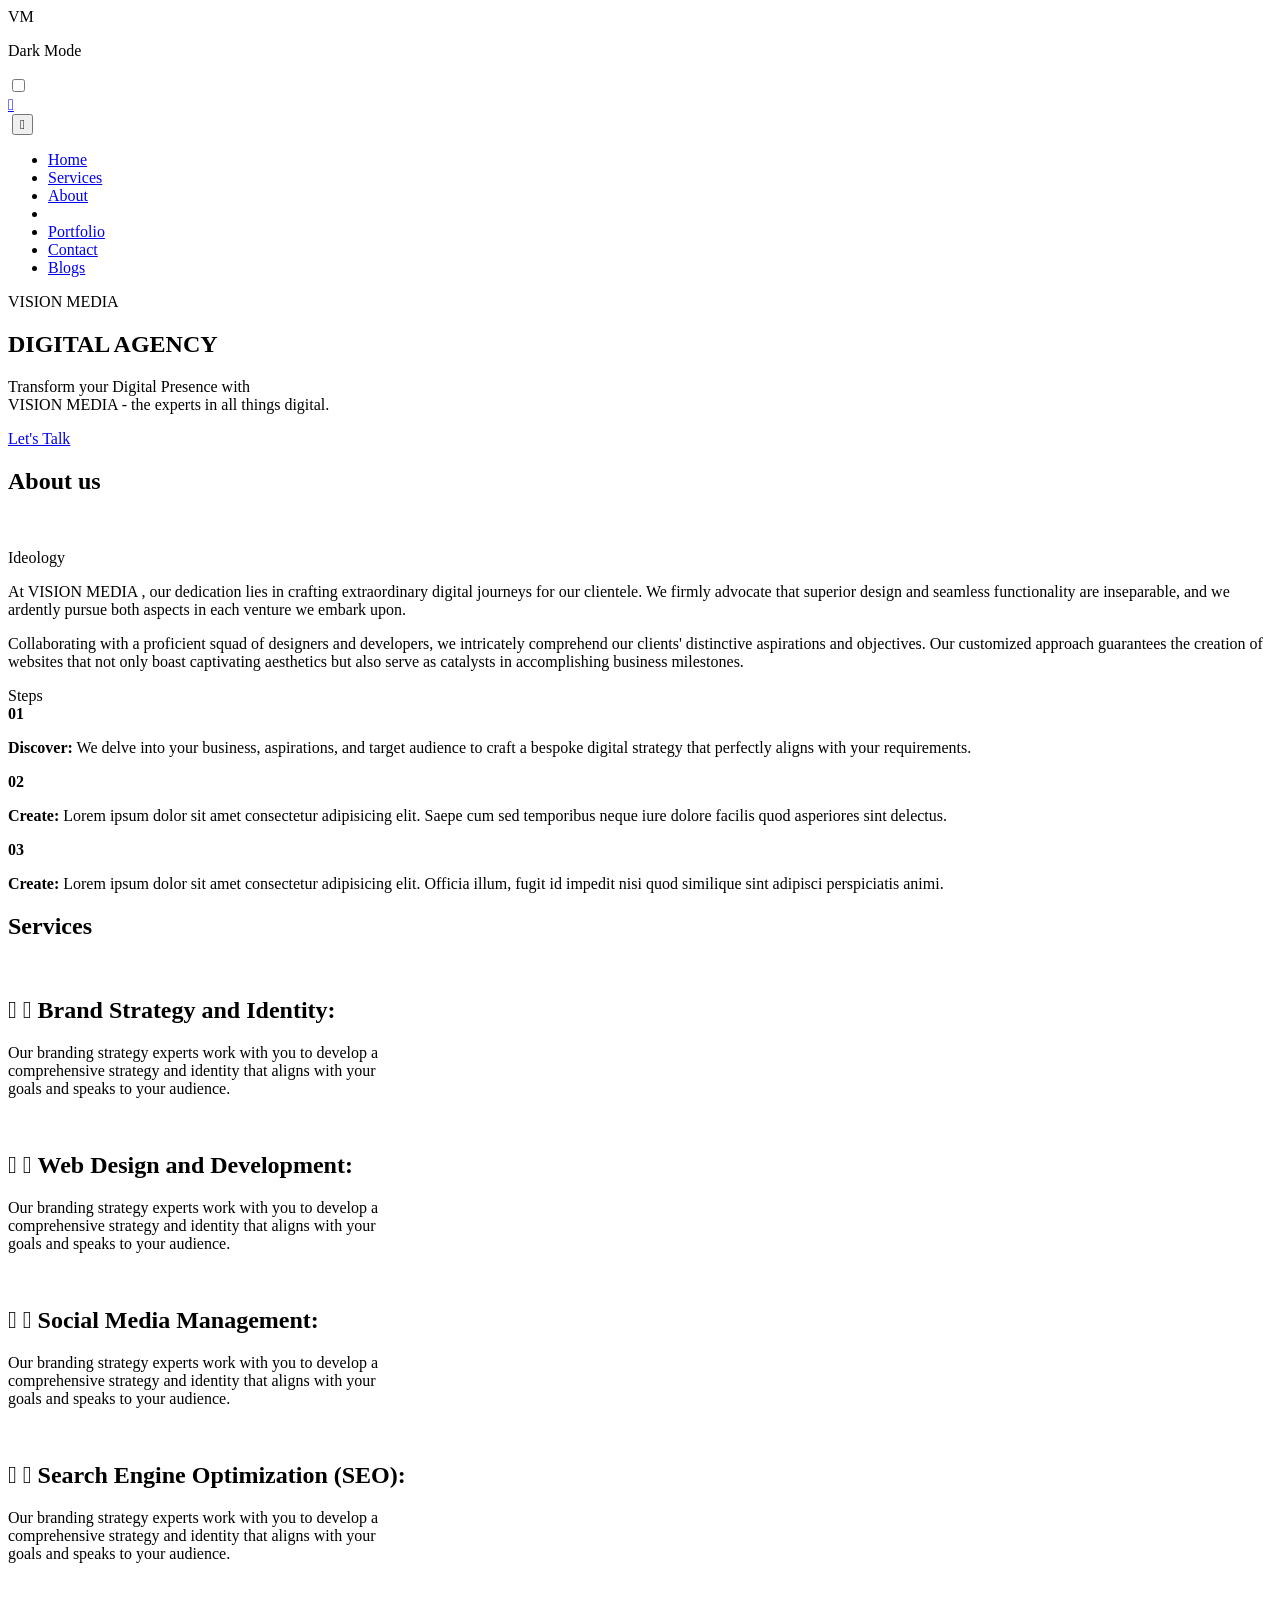
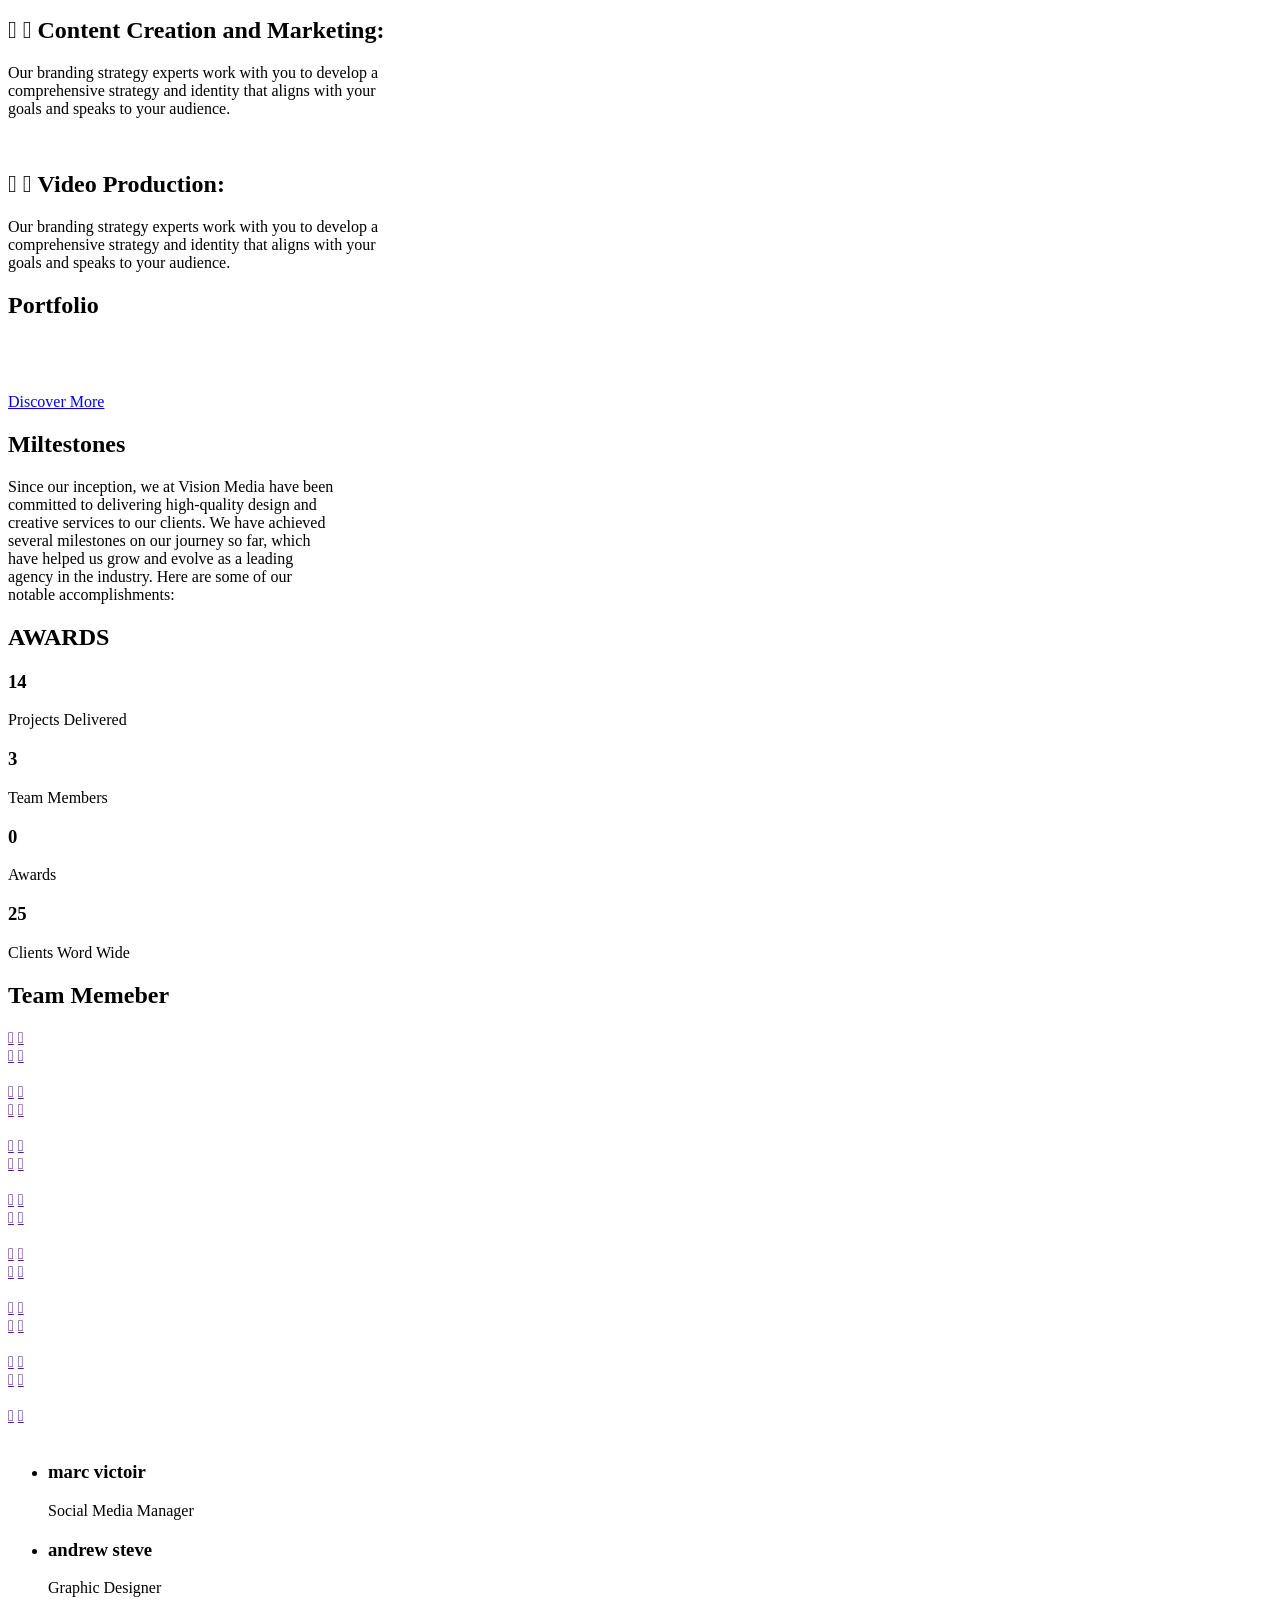
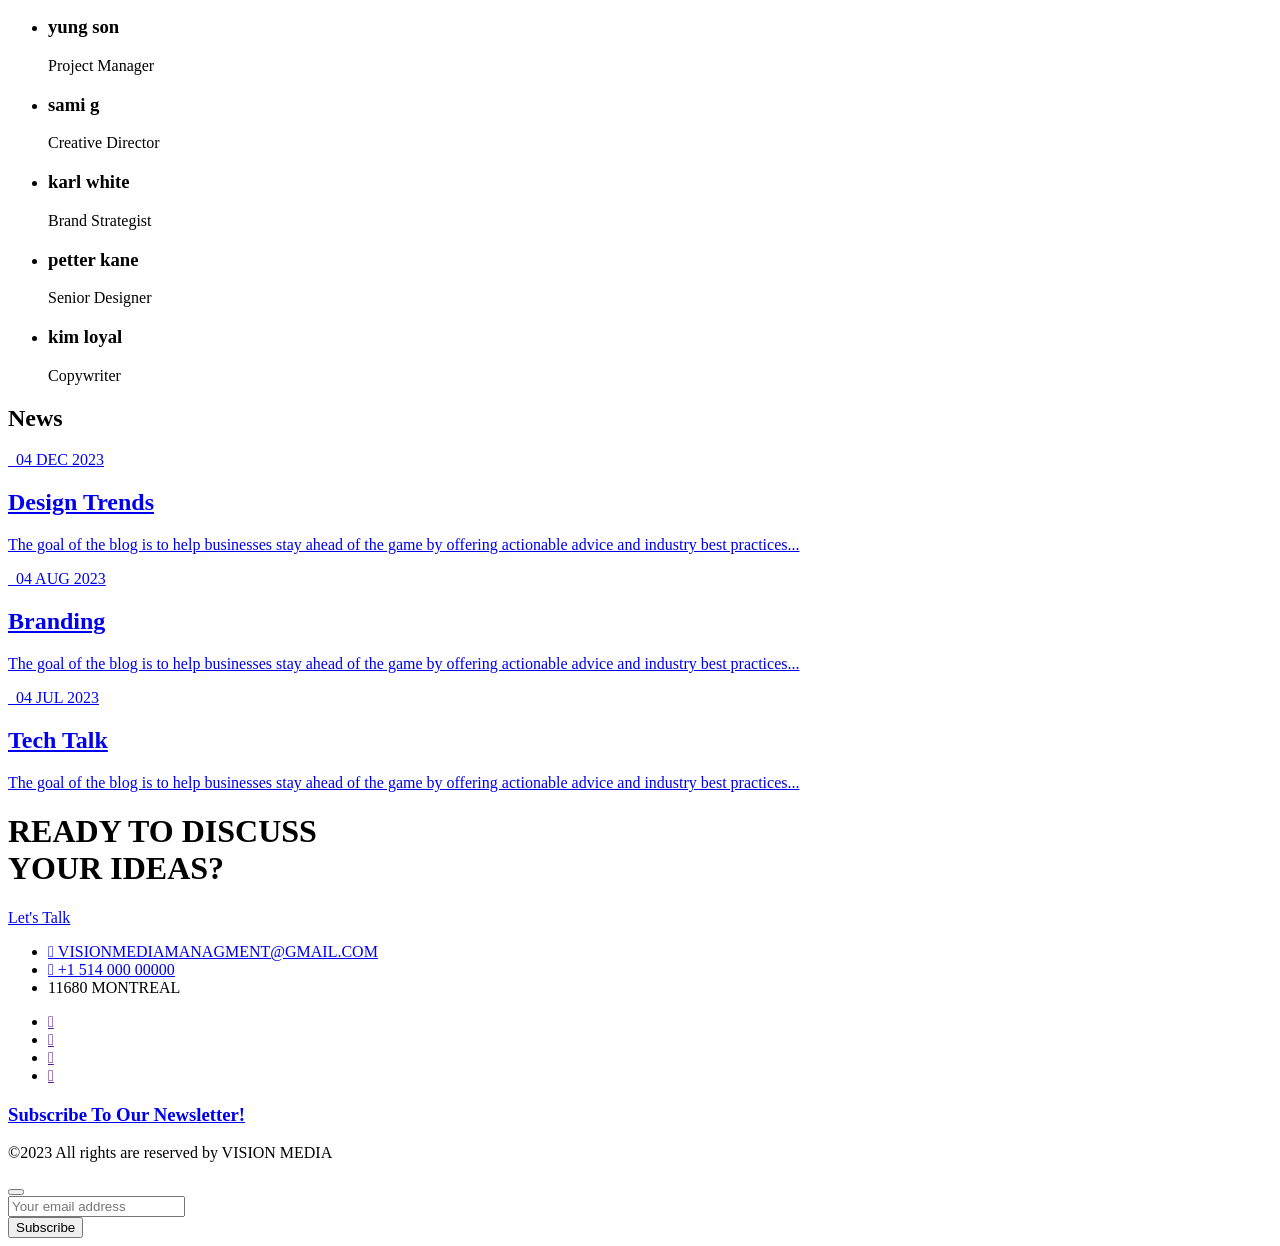
==== index.html @ f78ec3dc "Add files via upload" ====
<!DOCTYPE html>
<html lang="en">

<head>
    <meta charset="UTF-8">
    <meta http-equiv="X-UA-Compatible" content="IE=edge">
    <meta name="viewport" content="width=device-width, initial-scale=1, shrink-to-fit=no">
    <meta name="description" content="Ryu HTML5 Template">

    <title>vision media managment</title>

    <link href="//maxcdn.bootstrapcdn.com/font-awesome/4.1.0/css/font-awesome.min.css" rel="stylesheet">

    <!-- Favicon -->
    <link rel="shortcut icon" type="image/x-icon" href="assets/media/logo-project.png">

    <!-- All CSS files -->
    <link rel="stylesheet" href="assets/css/vendor/bootstrap.min.css">
    <link rel="stylesheet" href="assets/css/vendor/font-awesome.css">
    <link rel="stylesheet" href="assets/css/vendor/slick.css">
    <link rel="stylesheet" href="assets/css/vendor/slick-theme.css">
    <link rel="stylesheet" href="assets/css/vendor/sal.css">
    <link rel="stylesheet" href="assets/css/app.css">

    

</head>

<body>
    <!-- Preloader -->
    <div id="preloader">
        <span class="loader">VM</span>
    </div>
    <div class="color-mode bg-dark-2">
        <p class="color-white mb-2 mt-0">Dark Mode</p>
        <label class="switch">
            <input type="checkbox" id="changeColor">
            <span class="slider round"></span>
        </label>
    </div>
    <!-- Start -->
    <a href="#main-wrapper" id="backto-top" class="back-to-top">
        <i class="fas fa-angle-up"></i>
    </a>
    <!-- Main Wrapper Start -->
    <div id="main-wrapper" class="main-wrapper">

        <!-- Header Area Start -->
        <header class="header-1">
            <div class="container">
                <nav class="navbar navbar-expand-lg">
                    <a class="navbar-brand" href="index.html"><img class="biglogo" alt="" src="./assets/media/logo-project.png"></a>
                    <button class="navbar-toggler" type="button" data-bs-toggle="collapse" data-bs-target="#mynavbar">
                        <i class="fas fa-bars"></i>
                    </button>
                    <div class="collapse navbar-collapse" id="mynavbar">
                        <ul class="navbar-nav me-auto ms-auto mainmenu">
                            <li class="menu-item-has-children fs-24 fw-4 pt-2">
                                <a href="index.html" class="active">Home</a>
                         
                            </li>

                            <li class="menu-item fs-24 fw-4 pt-2">
                                <a href="services.html">Services</a>
                            </li>
                            <li class="menu-item fs-24 fw-4 pt-2">
                                <a href="about.html">About</a>
                            </li>
                            <li class="logo"> <a class="menu-item text-center" href="index.html"><img class="biglogo" alt=""
                                        src="./assets/media/logo-project.png"></a> </li>
                            <li class="menu-item-has-children fs-24 fw-4 pt-2">
                                <a href="portfolio.html">Portfolio</a>
                              
                            </li>
                            <li class="menu-item fs-24 fw-4 pt-2"><a href="contact.html">Contact</a></li>
                            <li class="menu-item fs-24 fw-4 pt-2 me-0"><a href="blogs.html">Blogs</a></li>
                        </ul>
                    </div>
                </nav>
            </div>
        </header>
        <!-- Header Area end -->
        <!-- Hero Slider start -->
        <section class="hero-banner-2">
            <div class="container">
                <div class="content">
                    <span class="color-primary fs-24">VISION MEDIA</span>
                    <h1 class="fs-155 fw-7 color-dark-2 ls-2 mb-0 lh-100">DIGITAL AGENCY</h1>
                    <p class="color-dark-2 fs-24">Transform your <span class="color-primary fs-24">Digital
                            Presence</span> with<br>VISION MEDIA - the experts in all things digital.</p>
                    <div class="text-center">
                        <a href="contact.html" class="cus-btn light">Let's Talk</a>
                    </div>
                </div>
            </div>
        </section>
        <!-- Hero Slider end -->
        <!-- About start -->
        <section class="about-1" data-sal="slide-up" data-sal-duration="800" data-sal-delay="100"
            data-sal-easing="ease-in-out">
            <div class="heading-1 right">
                <h1 class="color-dark-2 fs-91 fw-7 text-uppercase mb-0 lh-100 bg-img">About us
                </h1>   
            </div>
            <div class="container">
                
                <div class="clearfix"></div>
                <div class="row mt-48">
                    <div class="col-lg-6">
                        <img src="./assets/media/about/aboutus.jpg" alt="">
                    </div>
                    <div class="col-lg-6">
                        <p class="fs-53 color-dark-2 ls-0">Ideology</p>
                        <p class="ps-3">At VISION MEDIA , our dedication lies in crafting extraordinary digital journeys for our clientele. We firmly advocate that superior design and seamless functionality are inseparable, and we ardently pursue both aspects in each venture we embark upon.</p>

                        <p class="ps-3"> Collaborating with a proficient squad of designers and developers, we intricately comprehend our clients' distinctive aspirations and objectives. Our customized approach guarantees the creation of websites that not only boast captivating aesthetics but also serve as catalysts in accomplishing business milestones.</p>
                        <div class="steps mt-100">
                            <div class="title fs-155 fw-7 text-uppercase">Steps</div>
                            <div class="row mb-5">
                                <div class="col-lg-3 col-sm-2 counting">
                                    <strong class="fs-91 color-dark-2 text-uppercase lh-100 position-relative z-2">01</strong>
                                </div>
                                <div class="col-lg-9 col-sm-10">
                                    <p><strong class="color-dark-2">Discover:</strong> 
                                        We delve into your business, aspirations, and target audience to craft a bespoke digital strategy that perfectly aligns with your requirements.
                                        
                                      
                                    </p>
                                </div>
                            </div>
                            <div class="row mb-5">
                                <div class="col-lg-3 col-sm-2 counting">
                                    <strong class="fs-53 color-dark-2 text-uppercase lh-100 position-relative z-2">02</strong>
                                </div>
                                <div class="col-lg-9 col-sm-10">
                                    <p><strong class="color-dark-2">Create:</strong> Lorem ipsum dolor sit amet consectetur adipisicing elit. Saepe cum sed temporibus neque iure dolore facilis quod asperiores sint delectus.
                                </div>
                            </div>
                            <div class="row">
                                <div class="col-lg-3 col-sm-2 counting">
                                    <strong class="fs-40 color-dark-2 text-uppercase lh-100 position-relative z-2">03</strong>
                                </div>
                                <div class="col-lg-9 col-sm-10">
                                    <p><strong class="color-dark-2">Create:</strong> Lorem ipsum dolor sit amet consectetur adipisicing elit. Officia illum, fugit id impedit nisi quod similique sint adipisci perspiciatis animi.
                                    </p>
                                </div>
                            </div>
                        </div>
                    </div>
                </div>
            </div>
        </section>

        <!-- services start -->
        <section class="services-1" data-sal="slide-up" data-sal-duration="800" data-sal-delay="100"
            data-sal-easing="ease-in-out">
            <div class="heading-1 left">
                <h1 class="color-dark-2 fs-91 fw-7 text-uppercase lh-100 mb-0">Services</h1>
            </div>
            <div class="container">
              
                <div class="row mt-48">
                    <div class="col-lg-6">
                        <img class="show service-img s-1" src="./assets/media/service/service-1 (3).jpg" alt="">
                        <img class="service-img s-2" src="./assets/media/service/service-2 (2).jpg" alt="">
                        <img class="service-img s-3" src="./assets/media/service/service-3 (2).jpg" alt="">
                        <img class="service-img s-4" src="./assets/media/service/service-4 (2).jpg" alt="">
                        <img class="service-img s-5" src="./assets/media/service/service-5 (2).jpg" alt="">
                        <img class="service-img s-6" src="./assets/media/service/service-6 (2).jpg" alt="">
                    </div>
                    
                    <div class="col-lg-6 mt-48">
                        <div class="service-box s-1 show" data-count="1">
                            <h2 class="fs-40 fw-4">
                                <span class="d-inline-block icon"><i class="fal fa-plus plus"></i> <i
                                        class="fal fa-times minus"></i></span> Brand Strategy and Identity:
                            </h2>
                            <p class="ms-5 ps-4">Our branding strategy experts work with you to develop a<br>
                                comprehensive
                                strategy and identity that aligns with your<br> goals and speaks to your audience.</p>
                        </div>
                        <br>
                        <div class="service-box s-2" data-count="2">
                            <h2 class="fs-40 fw-4">
                                <span class="d-inline-block icon"><i class="fal fa-plus plus"></i> <i
                                        class="fal fa-times minus"></i></span>
                                Web Design and Development:
                            </h2>
                            <p class="ms-5 ps-4">Our branding strategy experts work with you to develop a<br>
                                comprehensive
                                strategy and identity that aligns with your<br> goals and speaks to your audience.</p>
                        </div>
                        <br>
                        <div class="service-box s-3" data-count="3">
                            <h2 class="fs-40 fw-4">
                                <span class="d-inline-block icon"><i class="fal fa-plus plus"></i> <i
                                        class="fal fa-times minus"></i></span>
                                Social Media Management:
                            </h2>
                            <p class="ms-5 ps-4">Our branding strategy experts work with you to develop a<br>
                                comprehensive
                                strategy and identity that aligns with your<br> goals and speaks to your audience.</p>
                        </div>
                        <br>
                        <div class="service-box s-4" data-count="4">
                            <h2 class="fs-40 fw-4">
                                <span class="d-inline-block icon"><i class="fal fa-plus plus"></i> <i
                                        class="fal fa-times minus"></i></span>
                                Search Engine Optimization (SEO):
                            </h2>
                            <p class="ms-5 ps-4">Our branding strategy experts work with you to develop a<br>
                                comprehensive
                                strategy and identity that aligns with your<br> goals and speaks to your audience.</p>
                        </div>
                        <br>
                        <div class="service-box s-5" data-count="5">
                            <h2 class="fs-40 fw-4">
                                <span class="d-inline-block icon"><i class="fal fa-plus plus"></i> <i
                                        class="fal fa-times minus"></i></span>
                                Content Creation and Marketing:
                            </h2>
                            <p class="ms-5 ps-4">Our branding strategy experts work with you to develop a<br>
                                comprehensive
                                strategy and identity that aligns with your<br> goals and speaks to your audience.</p>
                        </div>
                        <br>
                        <div class="service-box s-6" data-count="6">
                            <h2 class="fs-40 fw-4">
                                <span class="d-inline-block icon"><i class="fal fa-plus plus"></i> <i
                                        class="fal fa-times minus"></i></span>
                                Video Production:
                            </h2>
                            <p class="ms-5 ps-4">Our branding strategy experts work with you to develop a<br>
                                comprehensive
                                strategy and identity that aligns with your<br> goals and speaks to your audience.</p>
                        </div>
                    </div>
                </div>
            </div>
        </section>
        <!-- Services end -->
        <!-- Portfolio start -->
        <section class="portfolio-1" data-sal="slide-up" data-sal-duration="800"
            data-sal-delay="100" data-sal-easing="ease-in-out">
            <div class="heading-1 right">
                <h1 class="color-dark-2 fs-91 fw-7 text-uppercase mb-0  lh-100 bg-img">Portfolio
                </h1>   
            </div>
            <div class="container">
                <div class="clearfix"></div>
                <div class="image-wraper mt-48">
                    <img src="./assets/media/portfolio/page/design-4 (1).png (1).png" alt="" class="img-box shadow lg zi-1">
                    <img src="./assets/media/portfolio/page/tech-1.jpg" alt="" class="img-box shadow sm zi-2">
                    <img src="./assets/media/portfolio/page/digital-1.jpg" alt="" class="img-box shadow sm zi-3">
                    <img src="./assets/media/portfolio/page/design-3 (1).png" alt="" class="img-box shadow sm zi-4">
                </div>
                <div class="image-wraper">
                    <img src="./assets/media/portfolio/page/tech-2.webp" alt="" class="img-box shadow lg zi-1">
                    <img src="./assets/media/portfolio/page/design2 (1).png" alt="" class="img-box shadow md zi-2">
                    <img src="./assets/media/portfolio/page/digital-3.jpg" alt="" class="img-box shadow sm zi-3">
                </div>
                <div class="image-wraper">
                    <img src="./assets/media/portfolio/page/design-1 (1).png" alt="" class="img-box shadow lg zi-1">
                    <img src="./assets/media/portfolio/page/tech-2.webp" alt="" class="img-box shadow sm zi-2">
                    <img src="./assets/media/portfolio/page/digital-2.jpg" alt="" class="img-box shadow sm zi-3">
                    <img src="./assets/media/portfolio/page/digital-3.jpg" alt="" class="img-box shadow sm zi-4">
                </div>
            </div>
            <div class="text-center mt-5">
                <a href="portfolio.html" class="cus-btn light">Discover More</a>
            </div>
        </section>
        <!-- Portfolio end -->


        <!-- milestones start -->
        <section class="milestones-1 mt-64" data-sal="slide-up" data-sal-duration="800"
            data-sal-delay="100" data-sal-easing="ease-in-out">
            <div class="heading-1 left">
                <h1 class="color-dark-2 fs-91 fw-7 text-uppercase lh-100">Miltestones</h1>
            </div>
            <div class="container">
                <p class="top-content mt-4">Since our inception, we at Vision Media have been<br> committed to delivering high-quality
                    design and<br>
                    creative services to our clients. We have achieved<br> several milestones on our journey so far,
                    which<br> have
                    helped us grow and evolve as a leading<br> agency in the industry. Here are some of our<br> notable
                    accomplishments:</p>
                <h2 class="vertitle-title">AWARDS</h2>
                <div class="row">
                    <div class="col-lg-3 col-sm-6">
                        <div class="box mil-1">
                            <h3 class="fw-7 color-primary fs-69 mb-2 lh-100">14</h3>
                            <p class="fs-24">Projects Delivered</p>
                        </div>
                    </div>
                    <div class="col-lg-3 col-sm-6">
                        <div class="box mil-2">
                            <h3 class="fw-7 color-primary fs-69 mb-2 lh-100">3</h3>
                            <p class="fs-24">Team Members</p>
                        </div>
                    </div>
                    <div class="col-lg-3 col-sm-6">
                        <div class="box mil-3">
                            <h3 class="fw-7 color-primary fs-69 mb-2 lh-100">0</h3>
                            <p class="fs-24">Awards</p>
                        </div>
                    </div>
                    <div class="col-lg-3 col-sm-6">
                        <div class="box mil-4">
                            <h3 class="fw-7 color-primary fs-69 mb-2 lh-100">25</h3>
                            <p class="fs-24">Clients Word Wide</p>
                        </div>
                    </div>
                </div>
            </div>
        </section>
        <!-- Milestones end -->




        <!--Team Start-->
        <section class="team-1 team-section mt-100" data-sal="slide-up" data-sal-duration="800"
            data-sal-delay="100" data-sal-easing="ease-in-out">
            <div class="heading-1 right">
                <h1 class="color-dark-2 fs-91 fw-7 text-uppercase lh-100 bg-img">Team Memeber
                </h1>
            </div>
            <div class="container">
               
                <div class="clearfix"></div>
                <div class="row mt-100">
                    <div class="col-lg-4 offset-lg-4 image-wraper">
                        <div class="img-box  member-1 text-center">
                            <div class="social-box first">
                                <a class="social-icon shadow" href=""><i class="fab fa-behance"></i></a>
                                <a class="social-icon shadow" href=""><i class="fab fa-instagram"></i></a>
                            </div>
                            <div class="social-box second">
                                <a class="social-icon shadow" href=""><i class="fab fa-deviantart"></i></a>
                                <a class="social-icon shadow" href=""><i class="fab fa-dribbble"></i></a>
                            </div>
                            <img class="team-img shadow" src="./assets/media/crew/team1.jpg" alt="">
                        </div>
                        <div class="img-box member-2 text-center">
                            <div class="social-box first">
                                <a class="social-icon shadow" href=""><i class="fab fa-behance"></i></a>
                                <a class="social-icon shadow" href=""><i class="fab fa-instagram"></i></a>
                            </div>
                            <div class="social-box second">
                                <a class="social-icon shadow" href=""><i class="fab fa-deviantart"></i></a>
                                <a class="social-icon shadow" href=""><i class="fab fa-dribbble"></i></a>
                            </div>
                            <img class="team-img shadow" src="./assets/media/crew/team2.jpg" alt="">
                        </div>
                        <div class="img-box member-3 text-center">
                            <div class="social-box first">
                                <a class="social-icon shadow" href=""><i class="fab fa-behance"></i></a>
                                <a class="social-icon shadow" href=""><i class="fab fa-instagram"></i></a>
                            </div>
                            <div class="social-box second">
                                <a class="social-icon shadow" href=""><i class="fab fa-deviantart"></i></a>
                                <a class="social-icon shadow" href=""><i class="fab fa-dribbble"></i></a>
                            </div>
                            <img class="team-img shadow" src="./assets/media/crew/team-3.jpg" alt="">
                        </div>
                        <div class="img-box member-4 show text-center">
                            <div class="social-box first">
                                <a class="social-icon shadow" href=""><i class="fab fa-behance"></i></a>
                                <a class="social-icon shadow" href=""><i class="fab fa-instagram"></i></a>
                            </div>
                            <div class="social-box second">
                                <a class="social-icon shadow" href=""><i class="fab fa-deviantart"></i></a>
                                <a class="social-icon shadow" href=""><i class="fab fa-dribbble"></i></a>
                            </div>
                            <img class="team-img shadow" src="./assets/media/crew/team-5.jpg" alt="">
                        </div>
                        <div class="img-box member-5 text-center">
                            <div class="social-box first">
                                <a class="social-icon bg-white shadow" href=""><i class="fab fa-behance"></i></a>
                                <a class="social-icon bg-white shadow" href=""><i class="fab fa-instagram"></i></a>
                            </div>
                            <div class="social-box second">
                                <a class="social-icon bg-white shadow" href=""><i class="fab fa-deviantart"></i></a>
                                <a class="social-icon bg-white shadow" href=""><i class="fab fa-dribbble"></i></a>
                            </div>
                            <img class="team-img shadow" src="./assets/media/crew/team6.jpg" alt="">
                        </div>
                        <div class="img-box member-6 text-center">
                            <div class="social-box first">
                                <a class="social-icon bg-white shadow" href=""><i class="fab fa-behance"></i></a>
                                <a class="social-icon bg-white shadow" href=""><i class="fab fa-instagram"></i></a>
                            </div>
                            <div class="social-box second">
                                <a class="social-icon bg-white shadow" href=""><i class="fab fa-deviantart"></i></a>
                                <a class="social-icon bg-white shadow" href=""><i class="fab fa-dribbble"></i></a>
                            </div>
                            <img class="team-img shadow" src="./assets/media/crew/team-7.jpg" alt="">
                        </div>
                        <div class="img-box member-7 text-center">
                            <div class="social-box first">
                                <a class="social-icon bg-white shadow" href=""><i class="fab fa-behance"></i></a>
                                <a class="social-icon bg-white shadow" href=""><i class="fab fa-instagram"></i></a>
                            </div>
                            <div class="social-box second">
                                <a class="social-icon bg-white shadow" href=""><i class="fab fa-deviantart"></i></a>
                                <a class="social-icon bg-white shadow" href=""><i class="fab fa-dribbble"></i></a>
                            </div>
                            <img class="team-img shadow" src="./assets/media/crew/team-4.jpg" alt="">
                        </div>

                        <div class="social-box second">
                            <a class="social-icon bg-white shadow" href=""><i class="fab fa-deviantart"></i></a>
                            <a class="social-icon bg-white shadow" href=""><i class="fab fa-dribbble"></i></a>
                        </div>

                        <img class="team-img shadow" src="./assets/media/crew/" alt="">
                    </div>
                       
                    </div>
                </div>
                <div class="mt-4">
                    <ul class="unstyled members">
                        <li class="single member-1" data-count="1">
                            <div class="content">
                                <h3 class="fs-69 mb-0 lh-100">marc victoir</h3>
                                <p>Social Media Manager</p>
                            </div>
                        </li>
                        <li class="single member-2" data-count="2">
                            <div class="content">
                                <h3 class="fs-69 mb-0 lh-100">andrew steve</h3>
                                <p>Graphic Designer</p>
                            </div>
                        </li>
                        <li class="single member-3" data-count="3">
                            <div class="content">
                                <h3 class="fs-69 mb-0 lh-100">yung son</h3>
                                <p>Project Manager</p>
                            </div>
                        </li>
                        <li class="single member-4 show" data-count="4">
                            <div class="content">
                                <h3 class="fs-69  mb-0 lh-100">sami g</h3>
                                <p class="">Creative Director</p>
                            </div>
                        </li>
                        <li class="single member-5" data-count="5">
                            <div class="content">
                                <h3 class="fs-69 mb-0 lh-100">karl white</h3>
                                <p>Brand Strategist</p>
                            </div>
                        </li>
                        <li class="single member-6" data-count="6">
                            <div class="content">
                                <h3 class="fs-69 mb-0 lh-100">petter kane</h3>
                                <p>Senior Designer</p>
                            </div>
                        </li>
                        <li class="single member-7" data-count="7">
                            <div class="content">
                                <h3 class="fs-69 mb-0 lh-100">kim loyal </h3>
                                <p>Copywriter</p>
                            </div>
                        </li>
                    </ul>
                </div>
            </div>
        </section>
        <!-- Team end -->
        <!-- Reviews start -->
        <!-- <section class="reviews-1 review-section" data-sal="slide-up" data-sal-duration="800"
            data-sal-delay="100" data-sal-easing="ease-in-out">
            <div class="heading-1 left">
                <h1 class="color-dark-2 fs-91 fw-7 text-uppercase lh-100 bg-img">User Reviews
                </h1>
            </div>
            <div class="container">
                <h2 class="vertitle-title">GLOBAL</h2>
                <div class="row mt-64">
                    <div class="col-lg-10 offset-lg-2">
                        <div class="row">
                            <div class="col-lg-5">
                                <div class="row">
                                    <div class="col-lg-6 offset-lg-6 col-sm-6">
                                        <div class="box client-1 show shadow cus-margin mb-5" data-count="1">
                                            <img src="./assets/media/client/review-6.jpg" alt="">
                                        </div>
                                    </div>
                                </div>

                                <div class="content">
                                    <div class="client-1 show">
                                        <p>Since our inception, we at VISION MEDIA  have been committed to delivering high-quality
                                            design and creative services to our clients. We have achieved several
                                            milestones on our journey so far, which have helped us grow and evolve as a
                                            leading agency in the industry. Here are some of our notable
                                            accomplishments:</p>
                                    </div>
                                    <div class="client-2">
                                        <p>I have been using VISION MEDIA 's products for over a year now, and I can confidently
                                            say that they have transformed the way I work. Their software is intuitive,
                                            user-friendly, and highly efficient. I would highly recommend their products
                                            to anyone looking to streamline their workflows.</p>
                                    </div>
                                    <div class="client-3">
                                        <p> recently started using VISION MEDIA 's software for my business, and it has been a
                                            game-changer. Their product is highly customizable, and I was able to tailor
                                            it to meet my specific needs. Their customer support team is also highly
                                            responsive and always willing to help.</p>
                                    </div>
                                    <div class="client-4">
                                        <p>I have been using VISION MEDIA 's software for several months now, and I am continually
                                            impressed by their product updates and new features. The company is clearly
                                            committed to staying ahead of the curve and providing its customers with the
                                            best possible software solutions</p>
                                    </div>
                                    <div class="client-5">
                                        <p>Since our inception, we at VISION MEDIA  have been committed to delivering high-quality
                                            design and creative services to our clients. We have achieved several
                                            milestones on our journey so far, which have helped us grow and evolve as a
                                            leading agency in the industry. Here are some of our notable
                                            accomplishments:</p>
                                    </div>
                                    <div class="client-6">
                                        <p>I was initially hesitant to switch to VISION MEDIA 's products, but I am so glad I did.
                                            Their software is highly reliable, and I have experienced zero downtime
                                            since I started using it. Their pricing is also very competitive, making it
                                            an excellent value for the money</p>
                                    </div>
                                </div>
                            </div>
                            <div class="col-lg-5">
                                <div class="row mb-4">
                                    <div class="col-lg-6 col-sm-6">
                                        <div class="box client-2 shadow" data-count="2">
                                            <img src="./assets/media/client/review-1.jpg" alt="">
                                        </div>
                                    </div>
                                    <div class="col-lg-6 col-sm-6">
                                        <div class="box client-3 shadow" data-count="3">
                                            <img src="./assets/media/client/review-2.jpg" alt="">
                                        </div>
                                    </div>
                                </div>
                                <div class="row">
                                    <div class="col-lg-6 col-sm-6">
                                        <div class="box client-4 shadow" data-count="4">
                                            <img src="./assets/media/client/review-3.jpg" alt="">
                                        </div>
                                    </div>
                                    <div class="col-lg-6 col-sm-6">
                                        <div class="box client-5 shadow" data-count="5">
                                            <img src="./assets/media/client/review-4.jpg" alt="">
                                        </div>
                                    </div>
                                </div>
                            </div>
                            <div class="col-lg-2 col-sm-6">
                                <div class="box client-1 shadow cus-margin" data-count="6">
                                    <img  src="./assets/media/client/review-5.jpg" alt="">
                                </div>
                            </div>

                        </div>
                    </div>
                </div>
            </div>
        </section>
        Reviews end -->
        <!-- Blog start -->
        <section class="blog-1 mb-100 mt-64" data-sal="slide-up" data-sal-duration="800"
            data-sal-delay="100" data-sal-easing="ease-in-out">
            <div class="heading-1 right">
                <h1 class="color-dark-2 fs-91 fw-7 text-uppercase lh-100 mb-0">News</h1>
            </div>
            <div class="container">
                <div class="clearfix"></div>
                <div class="row mt-100">
                    <div class="col-lg-4">
                        <a href="blog-detail.html" class="box">
                            <div class="img-box">
                                <img class="br-25 shadow w-100" alt="" src="./assets/media/blogs/AdobeStock_180008799.jpg">
                                <img class="author shadow br-15" alt="" src="./assets/media/blogs/authorelon.jpg">
                                <span class="shadow fs-24 br-15 date bg-white color-primary">04 DEC 2023</span>
                            </div>
                            <div class="content mt-64">
                                <h2 class="color-dark-2 fs-31  mb-2">Design Trends</h2>
                                <p>The goal of the blog is to help businesses stay ahead of the game by offering
                                    actionable advice and industry best practices...</p>
                            </div>
                        </a>
                    </div>
                    <div class="col-lg-4">
                        <a href="blog-detail.html" class="box">
                            <div class="img-box">
                                <img class="br-25 shadow w-100" alt="" src="./assets/media/blogs/AdobeStock_240702470.jpg">
                                <img class="author shadow br-15" alt="" src="./assets/media/blogs/authorelon.jpg">
                                <span class="shadow fs-24 br-15 date bg-white color-primary">04 AUG 2023</span>
                            </div>
                            <div class="content mt-64">
                                <h2 class="color-dark-2 fs-31  mb-2">Branding</h2>
                                <p>The goal of the blog is to help businesses stay ahead of the game by offering
                                    actionable advice and industry best practices...</p>
                            </div>
                        </a>
                    </div>
                    <div class="col-lg-4">
                        <a href="blog-detail.html" class="box">
                            <div class="img-box">
                                <img class="br-25 shadow w-100" alt="" src="./assets/media/blogs/AdobeStock_180008799.jpg">
                                <img class="author shadow br-15" alt="" src="./assets/media/blogs/authorelon.jpg">
                                <span class="shadow fs-24 br-15 date bg-white color-primary">04 JUL 2023</span>
                            </div>
                            <div class="content mt-64">
                                <h2 class="color-dark-2 fs-31  mb-2">Tech Talk</h2>
                                <p>The goal of the blog is to help businesses stay ahead of the game by offering
                                    actionable advice and industry best practices...</p>
                            </div>
                        </a>
                    </div>
                </div>
            </div>
        </section>

        <!-- Footer Area Start -->
        <footer class="footer-1">
            <div class="container">
                  <h1 class="text-center fs-91 color-dark-2">READY TO DISCUSS<br> YOUR <b class="color-primary">IDEAS?</b></h1>
                  <div class="text-center">
                      <a class="cus-btn light" href="contact.html">Let's Talk</a>
                  </div>
                  <div class="row">
                      <div class="col-lg-4">
                         <ul class="contact unstyled">
                          <li><a href="mailto:info@example.com"><i class="fal fa-envelope"></i> VISIONMEDIAMANAGMENT@GMAIL.COM</a></li>
                          <li><a href="tel:013109841941"><i class="fal fa-phone"></i> +1 514 000 00000</a></li>
                          <li><i class="fal fa-map-marker-alt"></i> 11680 MONTREAL</li>
                         </ul>
                      </div>
                      <div class="col-lg-4">
                          <ul class="social-links unstyled text-center">
                              <li class="d-inline-block me-4"><a href="" class="pt-4 pb-4 text-center pe-2 ps-2 br-15"><i class="fab fa-behance fs-24"></i></a></li>
                              <li class="d-inline-block me-4"><a href="" class="pt-4 pb-4 text-center pe-3 ps-3 br-15"><i class="fab fa-deviantart fs-24"></i></a></li>
                              <li class="d-inline-block me-4"><a href="" class="pt-4 pb-4 text-center pe-2 ps-2 br-15"><i class="fab fa-dribbble fs-24"></i></a></li>
                              <li class="d-inline-block me-4"><a href="" class="pt-4 pb-4 text-center pe-3 ps-3 br-15"><i class="fab fa-instagram fs-24"></i></a></li>
                          </ul>
                      </div>
                      <div class="col-lg-4">
                          <h3 class="color-gray-2 fs-24 newsletter-link"><a href="javascript:;" data-bs-toggle="modal" data-bs-target="#newsletterModal">Subscribe To Our Newsletter!</a></h3>
                      </div>
                  </div>
                <p class="text-center mt-100 mb-4">©2023 All rights are reserved by VISION MEDIA</p>
            </div>
          </footer>
        <!-- Footer Area End -->

        <!-- Newletter Modal-->
        <div class="modal fade" id="newsletterModal" tabindex="-1" aria-hidden="true">
            <div class="modal-dialog">
                <div class="modal-content bg-white">
                    <div class="modal-header">
                        <button type="button" class="btn-close" data-bs-dismiss="modal" aria-label="Close"></button>
                    </div>
                    <div class="modal-body text-center">
                        <div class="row mt-64 mb-64">
                            <div class="col-lg-6 offset-lg-3 col-sm-8 offset-sm-2">
                                <form method="get" action="index.html">
                                    <div class="form-group mb-2">
                                    <input type="email"
                                        class="form-control"
                                        name="email" placeholder="Your email address">
                                    </div>
                                    <button type="submit" class="cus-btn light mt-4">Subscribe</button>
                                </form>
                            </div>
                        </div>
                    </div>
                </div>
            </div>
        </div>
    </div>
    <!-- Jquery Js -->
    <script src="assets/js/vendor/jquery-3.6.3.min.js"></script>
    <script src="assets/js/vendor/bootstrap.min.js"></script>
    <script src="assets/js/vendor/slick.min.js"></script>
    <script src="assets/js/vendor/jquery-appear.js"></script>
    <script src="assets/js/vendor/sal.js"></script>
    <script src="assets/js/vendor/jquery-validator.js"></script>

    <!-- Site Scripts -->
    <script src="assets/js/app.js"></script>
</body>

</html>
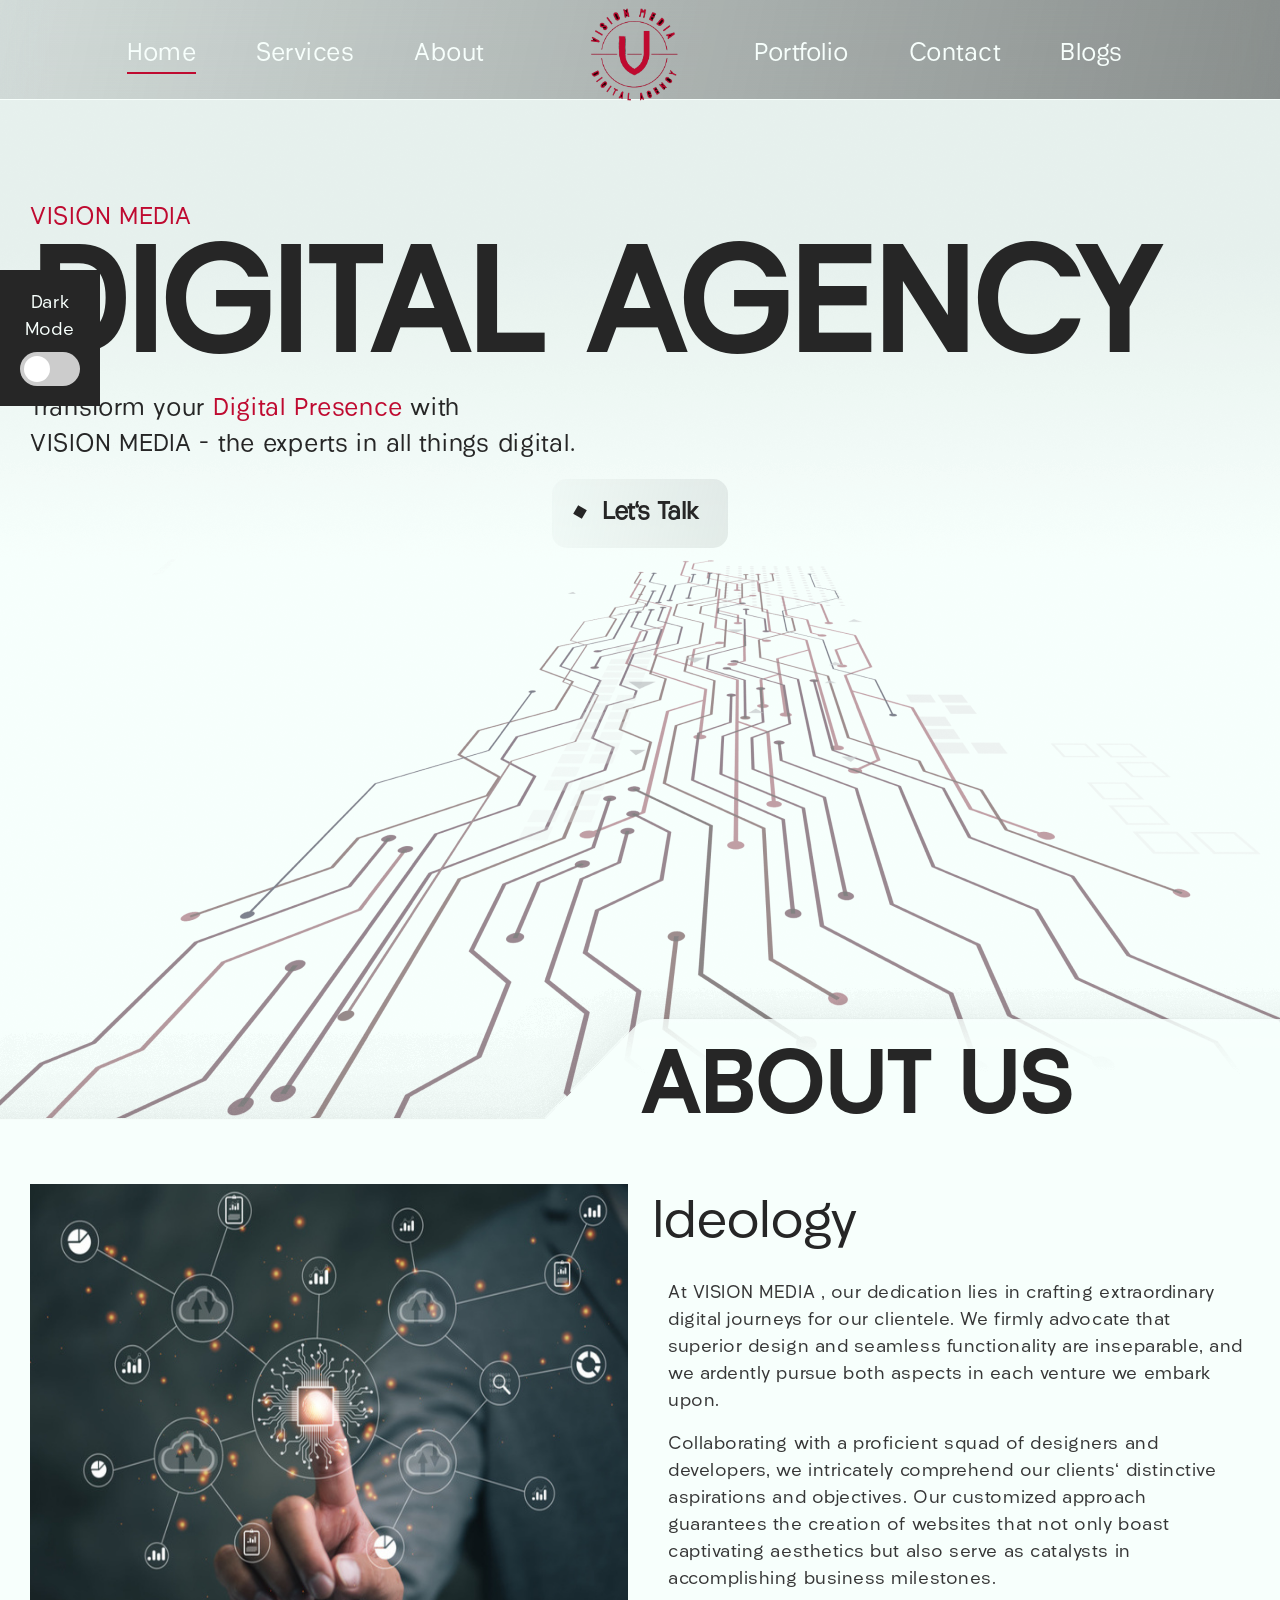
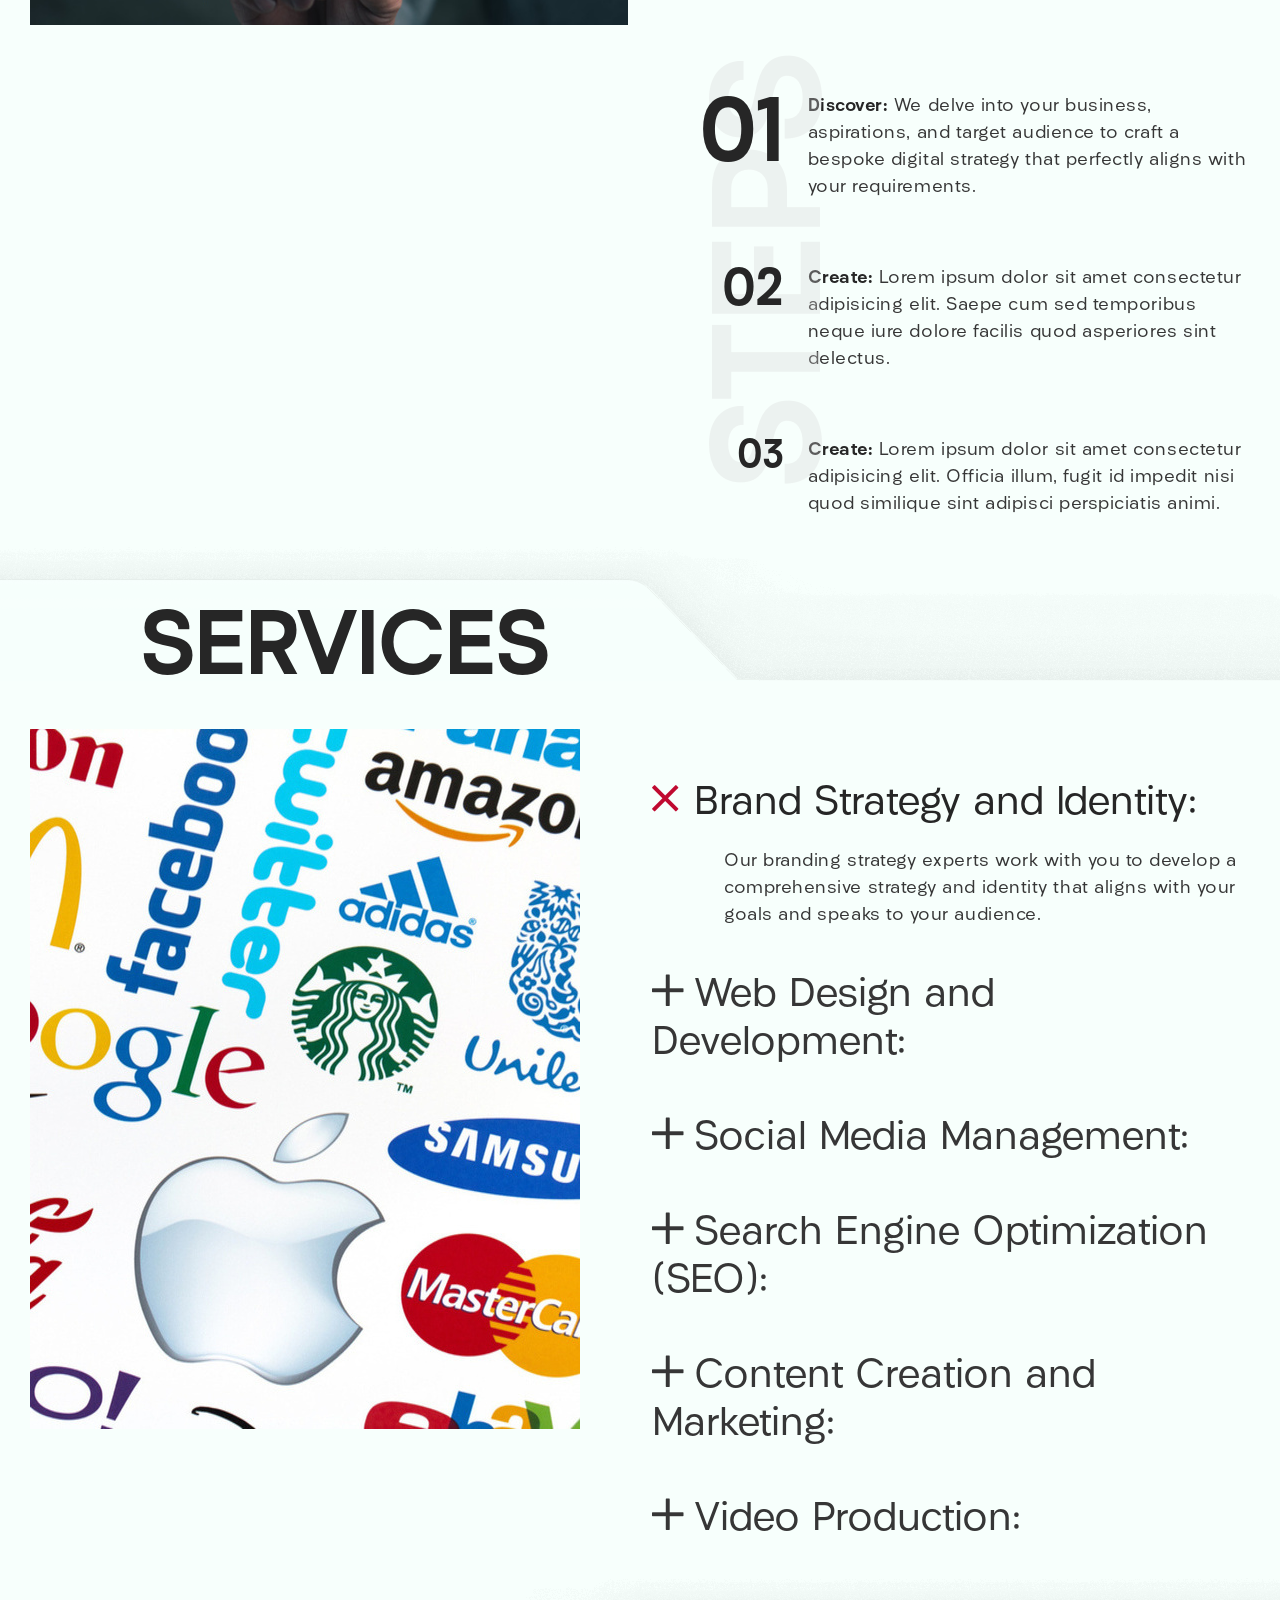
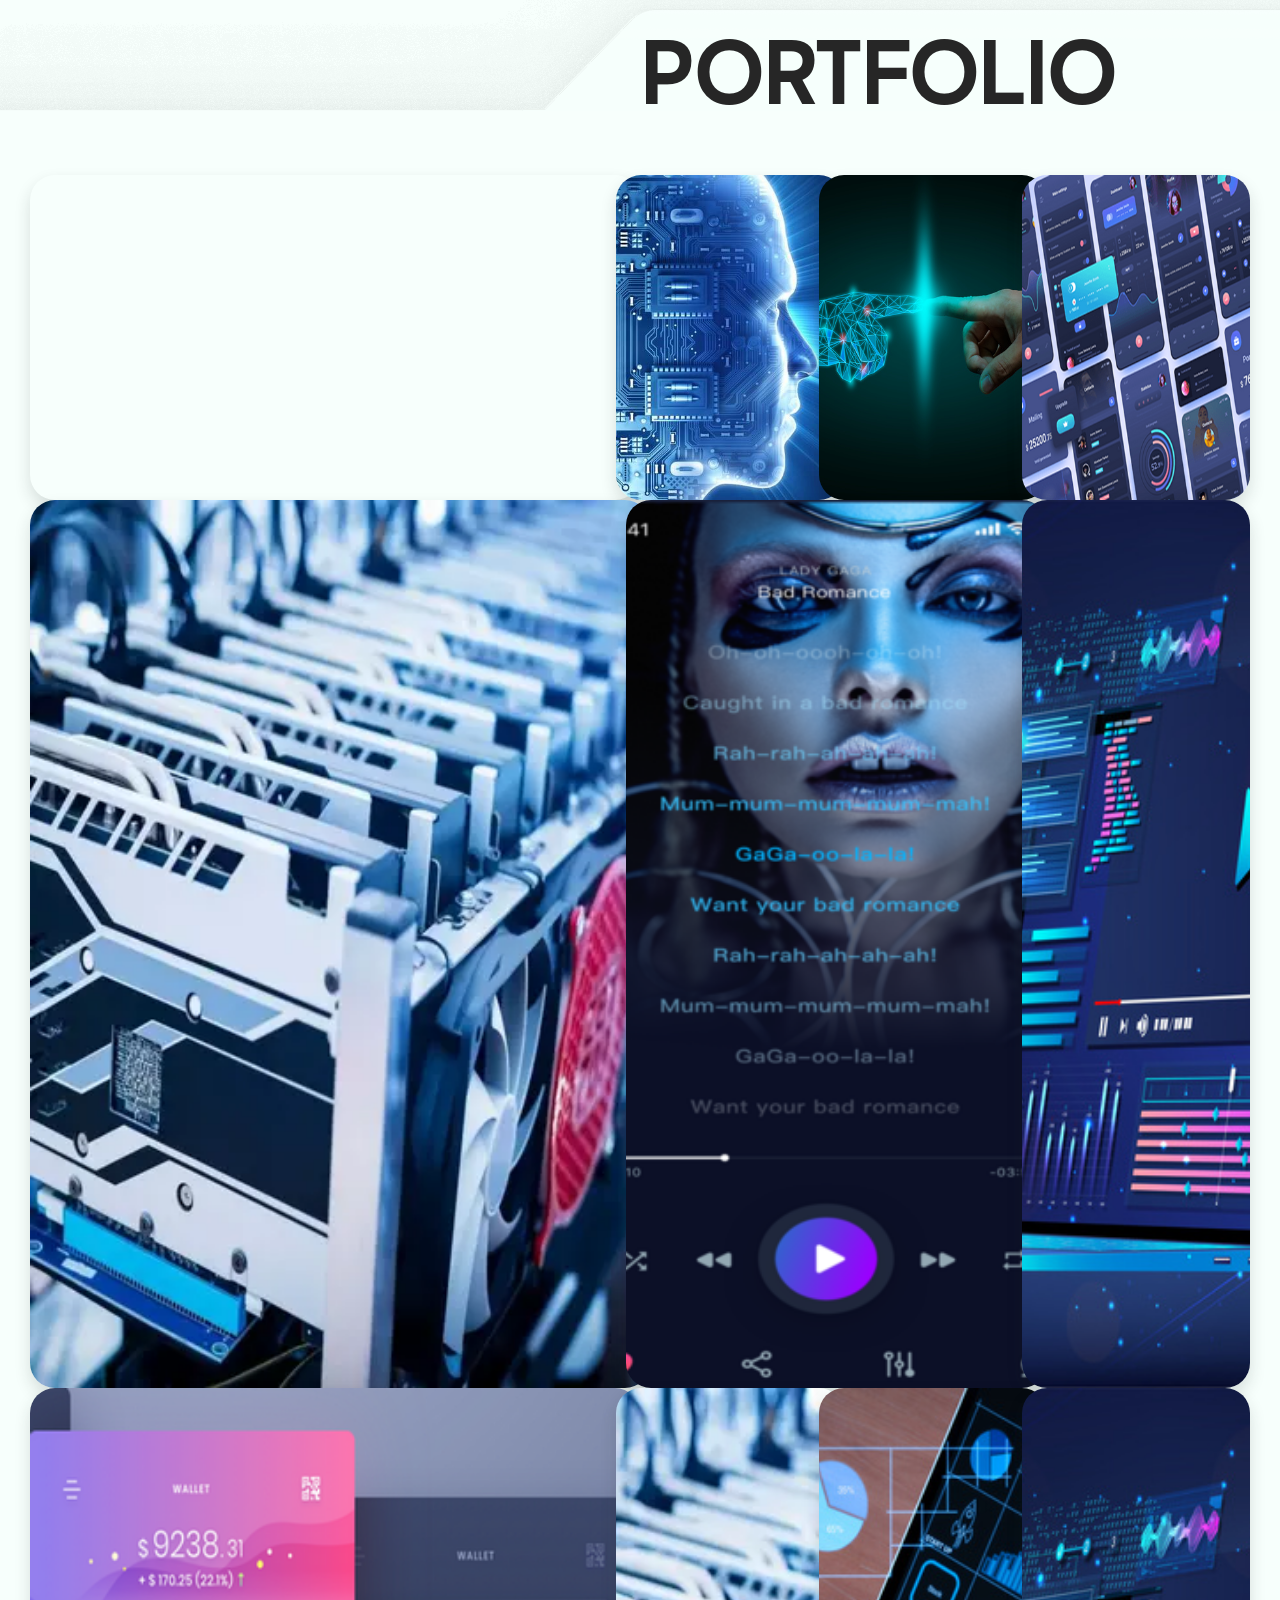
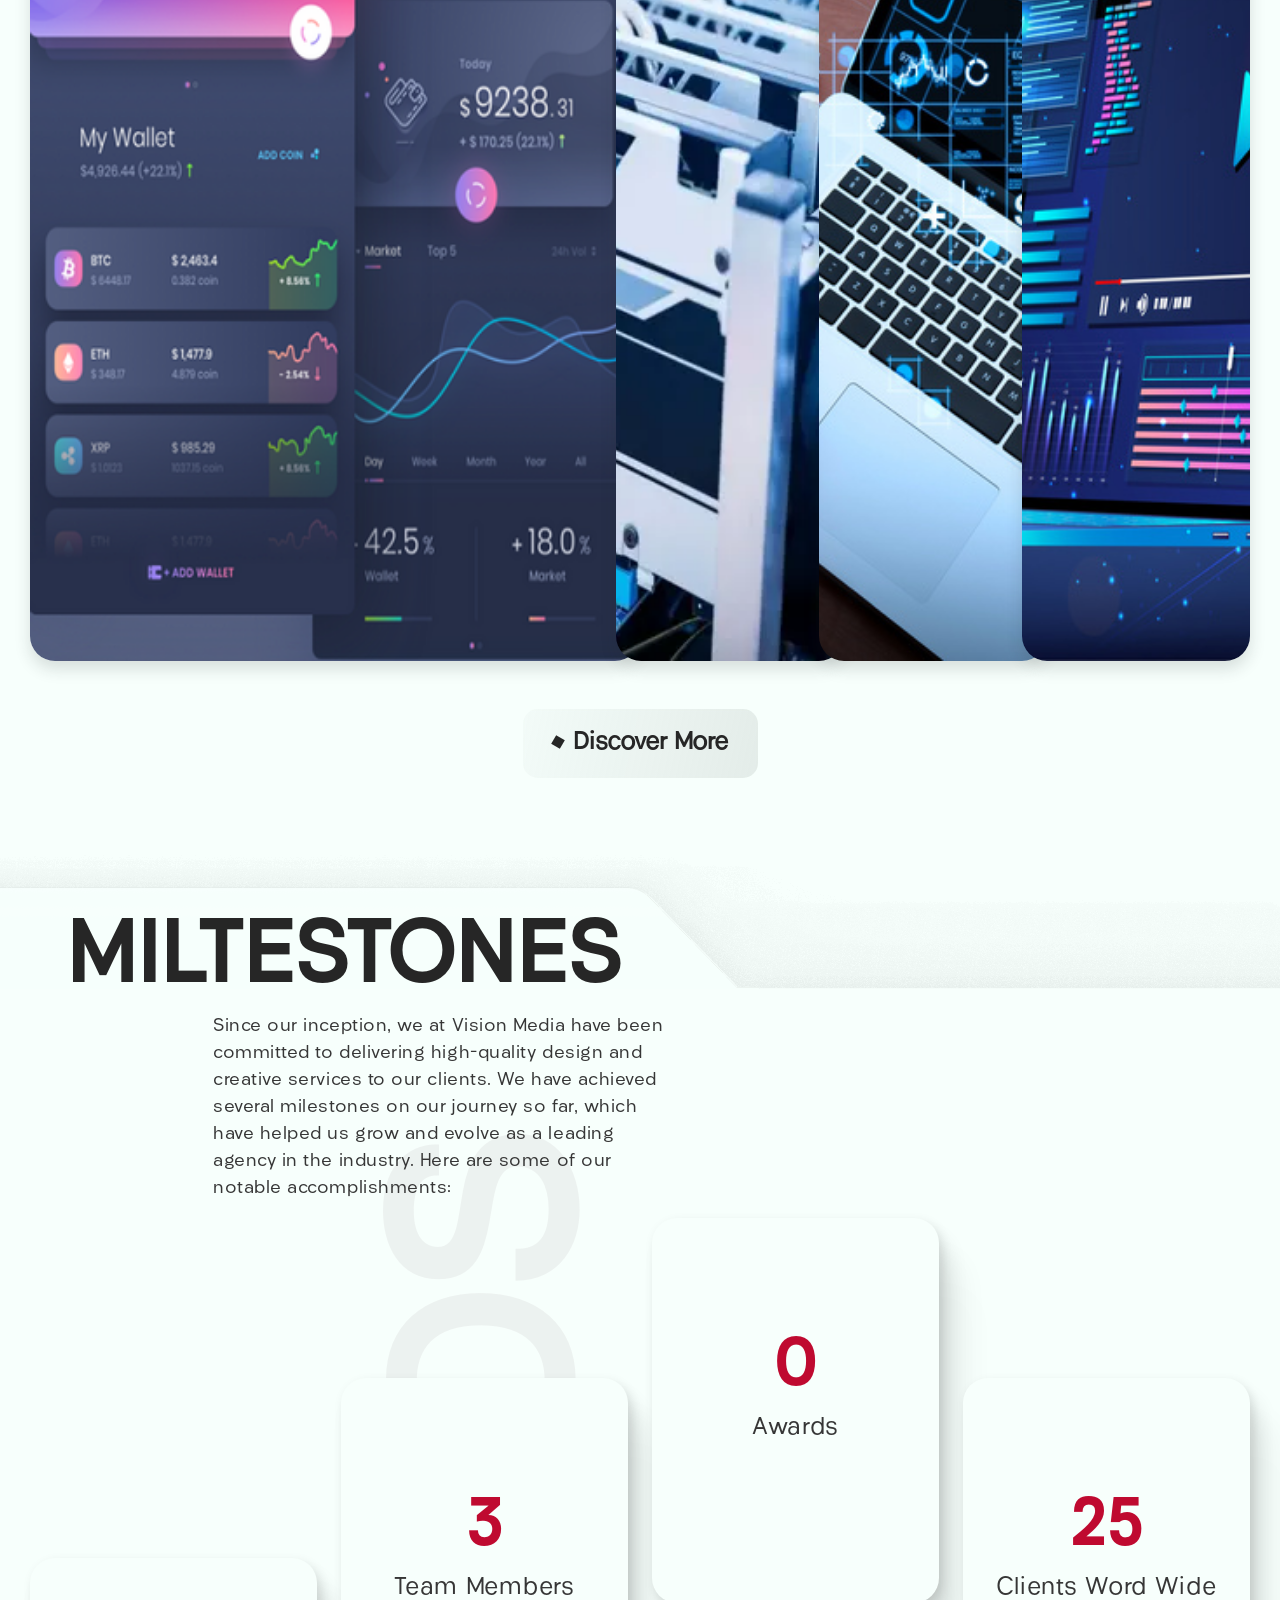
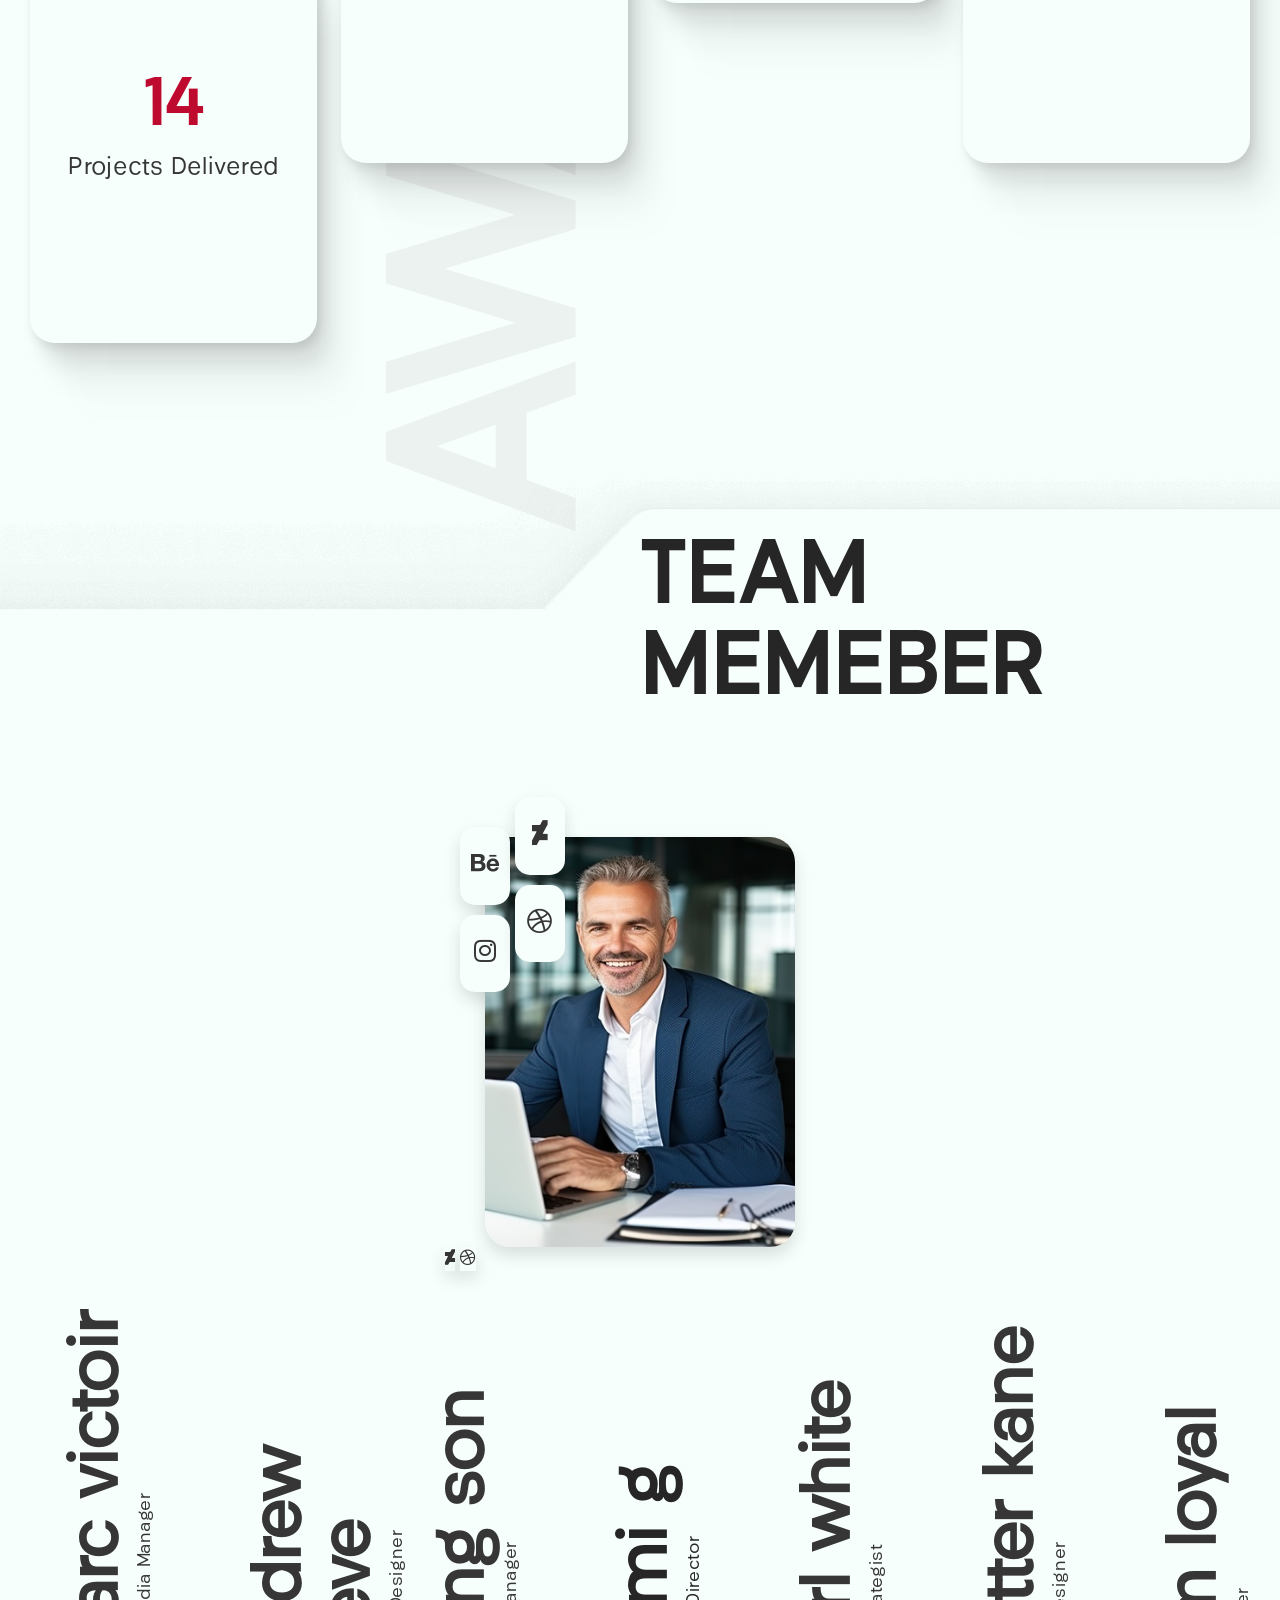
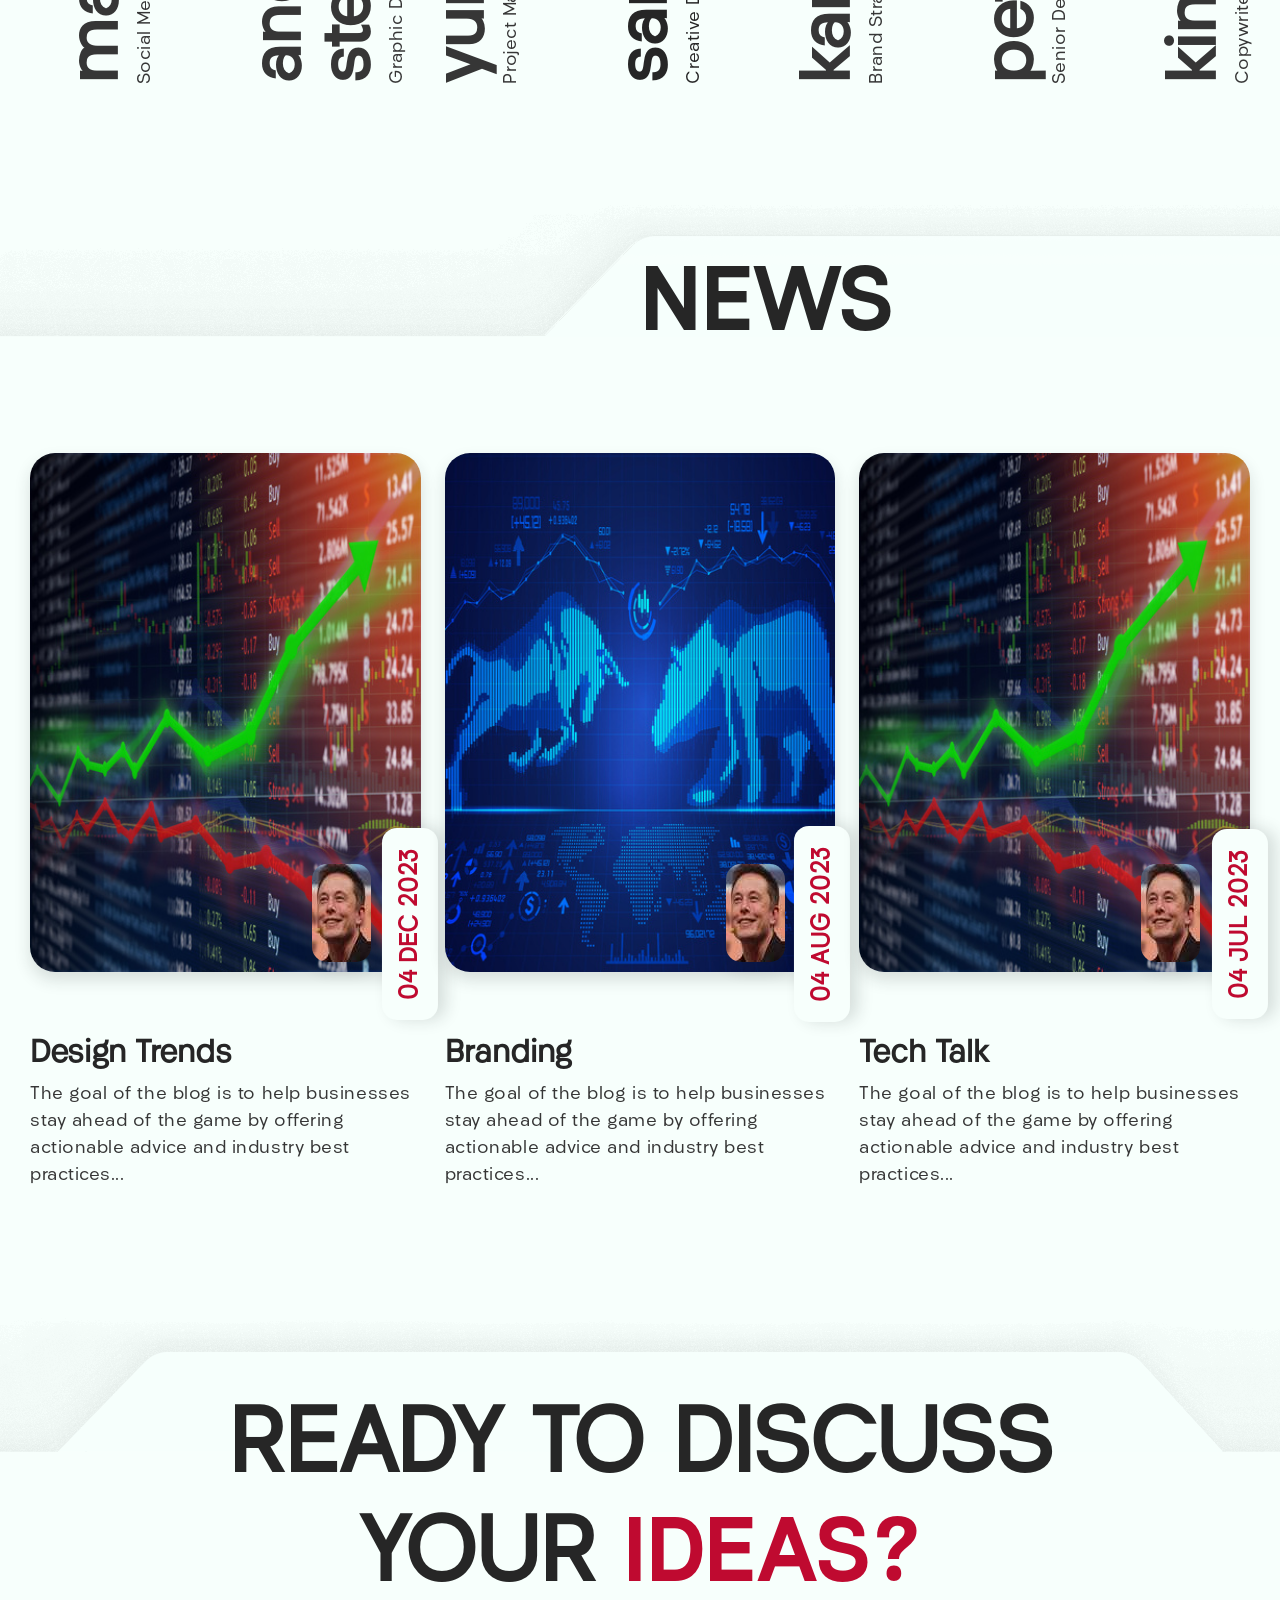
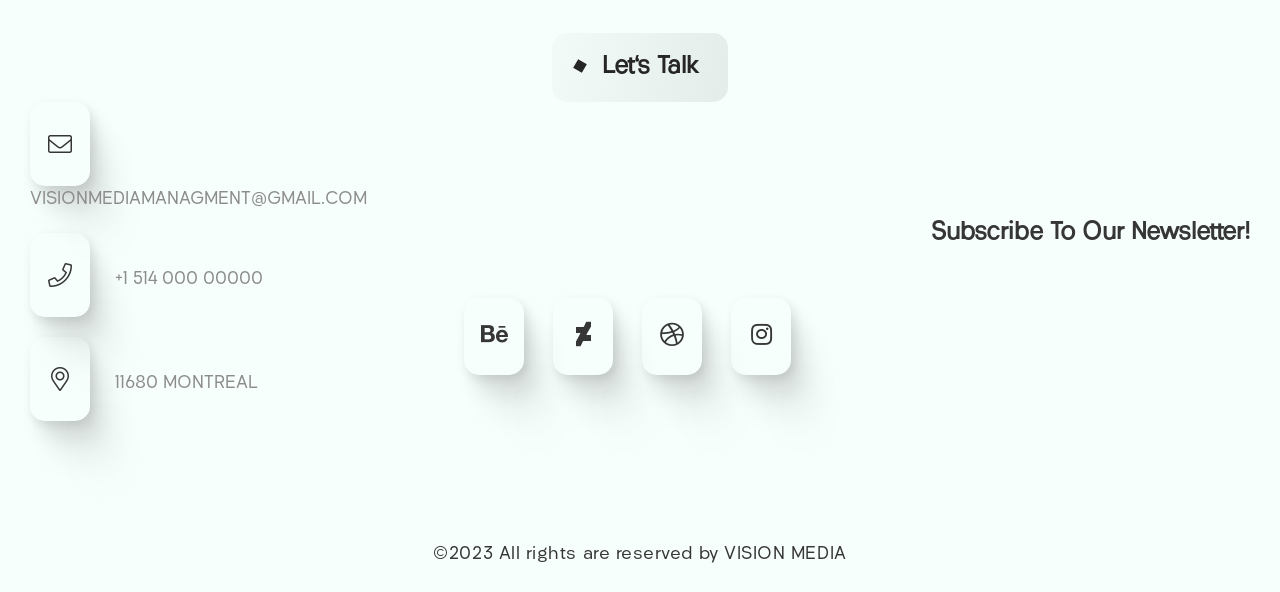
==== commit 5041e630: "Add files via upload" ====
--- a/index.html
+++ b/index.html
@@ -5,7 +5,7 @@
     <meta charset="UTF-8">
     <meta http-equiv="X-UA-Compatible" content="IE=edge">
     <meta name="viewport" content="width=device-width, initial-scale=1, shrink-to-fit=no">
-    <meta name="description" content="Ryu HTML5 Template">
+    
 
     <title>vision media managment</title>
 
--- a/assets/css/vendor/sal.css
+++ b/assets/css/vendor/sal.css
@@ -0,0 +1,435 @@
+[data-sal] {
+    transition-duration: .2s;
+    transition-duration: var(--sal-duration, .2s);
+    transition-delay: 0s;
+    transition-delay: var(--sal-delay, 0s);
+    transition-timing-function: ease;
+    transition-timing-function: var(--sal-easing, ease)
+}
+
+[data-sal][data-sal-duration="200"] {
+    transition-duration: .2s
+}
+
+[data-sal][data-sal-duration="250"] {
+    transition-duration: .25s
+}
+
+[data-sal][data-sal-duration="300"] {
+    transition-duration: .3s
+}
+
+[data-sal][data-sal-duration="350"] {
+    transition-duration: .35s
+}
+
+[data-sal][data-sal-duration="400"] {
+    transition-duration: .4s
+}
+
+[data-sal][data-sal-duration="450"] {
+    transition-duration: .45s
+}
+
+[data-sal][data-sal-duration="500"] {
+    transition-duration: .5s
+}
+
+[data-sal][data-sal-duration="550"] {
+    transition-duration: .55s
+}
+
+[data-sal][data-sal-duration="600"] {
+    transition-duration: .6s
+}
+
+[data-sal][data-sal-duration="650"] {
+    transition-duration: .65s
+}
+
+[data-sal][data-sal-duration="700"] {
+    transition-duration: .7s
+}
+
+[data-sal][data-sal-duration="750"] {
+    transition-duration: .75s
+}
+
+[data-sal][data-sal-duration="800"] {
+    transition-duration: .8s
+}
+
+[data-sal][data-sal-duration="850"] {
+    transition-duration: .85s
+}
+
+[data-sal][data-sal-duration="900"] {
+    transition-duration: .9s
+}
+
+[data-sal][data-sal-duration="950"] {
+    transition-duration: .95s
+}
+
+[data-sal][data-sal-duration="1000"] {
+    transition-duration: 1s
+}
+
+[data-sal][data-sal-duration="1050"] {
+    transition-duration: 1.05s
+}
+
+[data-sal][data-sal-duration="1100"] {
+    transition-duration: 1.1s
+}
+
+[data-sal][data-sal-duration="1150"] {
+    transition-duration: 1.15s
+}
+
+[data-sal][data-sal-duration="1200"] {
+    transition-duration: 1.2s
+}
+
+[data-sal][data-sal-duration="1250"] {
+    transition-duration: 1.25s
+}
+
+[data-sal][data-sal-duration="1300"] {
+    transition-duration: 1.3s
+}
+
+[data-sal][data-sal-duration="1350"] {
+    transition-duration: 1.35s
+}
+
+[data-sal][data-sal-duration="1400"] {
+    transition-duration: 1.4s
+}
+
+[data-sal][data-sal-duration="1450"] {
+    transition-duration: 1.45s
+}
+
+[data-sal][data-sal-duration="1500"] {
+    transition-duration: 1.5s
+}
+
+[data-sal][data-sal-duration="1550"] {
+    transition-duration: 1.55s
+}
+
+[data-sal][data-sal-duration="1600"] {
+    transition-duration: 1.6s
+}
+
+[data-sal][data-sal-duration="1650"] {
+    transition-duration: 1.65s
+}
+
+[data-sal][data-sal-duration="1700"] {
+    transition-duration: 1.7s
+}
+
+[data-sal][data-sal-duration="1750"] {
+    transition-duration: 1.75s
+}
+
+[data-sal][data-sal-duration="1800"] {
+    transition-duration: 1.8s
+}
+
+[data-sal][data-sal-duration="1850"] {
+    transition-duration: 1.85s
+}
+
+[data-sal][data-sal-duration="1900"] {
+    transition-duration: 1.9s
+}
+
+[data-sal][data-sal-duration="1950"] {
+    transition-duration: 1.95s
+}
+
+[data-sal][data-sal-duration="2000"] {
+    transition-duration: 2s
+}
+
+[data-sal][data-sal-delay="50"] {
+    transition-delay: .05s
+}
+
+[data-sal][data-sal-delay="100"] {
+    transition-delay: .1s
+}
+
+[data-sal][data-sal-delay="150"] {
+    transition-delay: .15s
+}
+
+[data-sal][data-sal-delay="200"] {
+    transition-delay: .2s
+}
+
+[data-sal][data-sal-delay="250"] {
+    transition-delay: .25s
+}
+
+[data-sal][data-sal-delay="300"] {
+    transition-delay: .3s
+}
+
+[data-sal][data-sal-delay="350"] {
+    transition-delay: .35s
+}
+
+[data-sal][data-sal-delay="400"] {
+    transition-delay: .4s
+}
+
+[data-sal][data-sal-delay="450"] {
+    transition-delay: .45s
+}
+
+[data-sal][data-sal-delay="500"] {
+    transition-delay: .5s
+}
+
+[data-sal][data-sal-delay="550"] {
+    transition-delay: .55s
+}
+
+[data-sal][data-sal-delay="600"] {
+    transition-delay: .6s
+}
+
+[data-sal][data-sal-delay="650"] {
+    transition-delay: .65s
+}
+
+[data-sal][data-sal-delay="700"] {
+    transition-delay: .7s
+}
+
+[data-sal][data-sal-delay="750"] {
+    transition-delay: .75s
+}
+
+[data-sal][data-sal-delay="800"] {
+    transition-delay: .8s
+}
+
+[data-sal][data-sal-delay="850"] {
+    transition-delay: .85s
+}
+
+[data-sal][data-sal-delay="900"] {
+    transition-delay: .9s
+}
+
+[data-sal][data-sal-delay="950"] {
+    transition-delay: .95s
+}
+
+[data-sal][data-sal-delay="1000"] {
+    transition-delay: 1s
+}
+
+[data-sal][data-sal-easing=linear] {
+    transition-timing-function: linear
+}
+
+[data-sal][data-sal-easing=ease] {
+    transition-timing-function: ease
+}
+
+[data-sal][data-sal-easing=ease-in] {
+    transition-timing-function: ease-in
+}
+
+[data-sal][data-sal-easing=ease-out] {
+    transition-timing-function: ease-out
+}
+
+[data-sal][data-sal-easing=ease-in-out] {
+    transition-timing-function: ease-in-out
+}
+
+[data-sal][data-sal-easing=ease-in-cubic] {
+    transition-timing-function: cubic-bezier(.55, .055, .675, .19)
+}
+
+[data-sal][data-sal-easing=ease-out-cubic] {
+    transition-timing-function: cubic-bezier(.215, .61, .355, 1)
+}
+
+[data-sal][data-sal-easing=ease-in-out-cubic] {
+    transition-timing-function: cubic-bezier(.645, .045, .355, 1)
+}
+
+[data-sal][data-sal-easing=ease-in-circ] {
+    transition-timing-function: cubic-bezier(.6, .04, .98, .335)
+}
+
+[data-sal][data-sal-easing=ease-out-circ] {
+    transition-timing-function: cubic-bezier(.075, .82, .165, 1)
+}
+
+[data-sal][data-sal-easing=ease-in-out-circ] {
+    transition-timing-function: cubic-bezier(.785, .135, .15, .86)
+}
+
+[data-sal][data-sal-easing=ease-in-expo] {
+    transition-timing-function: cubic-bezier(.95, .05, .795, .035)
+}
+
+[data-sal][data-sal-easing=ease-out-expo] {
+    transition-timing-function: cubic-bezier(.19, 1, .22, 1)
+}
+
+[data-sal][data-sal-easing=ease-in-out-expo] {
+    transition-timing-function: cubic-bezier(1, 0, 0, 1)
+}
+
+[data-sal][data-sal-easing=ease-in-quad] {
+    transition-timing-function: cubic-bezier(.55, .085, .68, .53)
+}
+
+[data-sal][data-sal-easing=ease-out-quad] {
+    transition-timing-function: cubic-bezier(.25, .46, .45, .94)
+}
+
+[data-sal][data-sal-easing=ease-in-out-quad] {
+    transition-timing-function: cubic-bezier(.455, .03, .515, .955)
+}
+
+[data-sal][data-sal-easing=ease-in-quart] {
+    transition-timing-function: cubic-bezier(.895, .03, .685, .22)
+}
+
+[data-sal][data-sal-easing=ease-out-quart] {
+    transition-timing-function: cubic-bezier(.165, .84, .44, 1)
+}
+
+[data-sal][data-sal-easing=ease-in-out-quart] {
+    transition-timing-function: cubic-bezier(.77, 0, .175, 1)
+}
+
+[data-sal][data-sal-easing=ease-in-quint] {
+    transition-timing-function: cubic-bezier(.755, .05, .855, .06)
+}
+
+[data-sal][data-sal-easing=ease-out-quint] {
+    transition-timing-function: cubic-bezier(.23, 1, .32, 1)
+}
+
+[data-sal][data-sal-easing=ease-in-out-quint] {
+    transition-timing-function: cubic-bezier(.86, 0, .07, 1)
+}
+
+[data-sal][data-sal-easing=ease-in-sine] {
+    transition-timing-function: cubic-bezier(.47, 0, .745, .715)
+}
+
+[data-sal][data-sal-easing=ease-out-sine] {
+    transition-timing-function: cubic-bezier(.39, .575, .565, 1)
+}
+
+[data-sal][data-sal-easing=ease-in-out-sine] {
+    transition-timing-function: cubic-bezier(.445, .05, .55, .95)
+}
+
+[data-sal][data-sal-easing=ease-in-back] {
+    transition-timing-function: cubic-bezier(.6, -.28, .735, .045)
+}
+
+[data-sal][data-sal-easing=ease-out-back] {
+    transition-timing-function: cubic-bezier(.175, .885, .32, 1.275)
+}
+
+[data-sal][data-sal-easing=ease-in-out-back] {
+    transition-timing-function: cubic-bezier(.68, -.55, .265, 1.55)
+}
+
+[data-sal|=fade] {
+    opacity: 0;
+    transition-property: opacity
+}
+
+[data-sal|=fade].sal-animate,
+body.sal-disabled [data-sal|=fade] {
+    opacity: 1
+}
+
+[data-sal|=slide] {
+    opacity: 0;
+    transition-property: opacity, transform
+}
+
+[data-sal=slide-up] {
+    transform: translateY(20%)
+}
+
+[data-sal=slide-down] {
+    transform: translateY(-20%)
+}
+
+[data-sal=slide-left] {
+    transform: translateX(20%)
+}
+
+[data-sal=slide-right] {
+    transform: translateX(-20%)
+}
+
+[data-sal|=slide].sal-animate,
+body.sal-disabled [data-sal|=slide] {
+    opacity: 1;
+    transform: none
+}
+
+[data-sal|=zoom] {
+    opacity: 0;
+    transition-property: opacity, transform
+}
+
+[data-sal=zoom-in] {
+    transform: scale(.5)
+}
+
+[data-sal=zoom-out] {
+    transform: scale(1.1)
+}
+
+[data-sal|=zoom].sal-animate,
+body.sal-disabled [data-sal|=zoom] {
+    opacity: 1;
+    transform: none
+}
+
+[data-sal|=flip] {
+    -webkit-backface-visibility: hidden;
+    backface-visibility: hidden;
+    transition-property: transform
+}
+
+[data-sal=flip-left] {
+    transform: perspective(2000px) rotateY(-91deg)
+}
+
+[data-sal=flip-right] {
+    transform: perspective(2000px) rotateY(91deg)
+}
+
+[data-sal=flip-up] {
+    transform: perspective(2000px) rotateX(-91deg)
+}
+
+[data-sal=flip-down] {
+    transform: perspective(2000px) rotateX(91deg)
+}
+
+[data-sal|=flip].sal-animate,
+body.sal-disabled [data-sal|=flip] {
+    transform: none
+}
--- a/assets/css/app.css
+++ b/assets/css/app.css
@@ -0,0 +1,3318 @@
+@charset "UTF-8";
+/*---------------------------------------------"
+
+
+===============================================   
+STYLE SHEET INDEXING
+|
+|___ Fonts
+|___ Variables
+|___ Reset Styles
+|___ Responsive
+|___ Spacing
+|___ Helper Classes
+|___ Buttons
+|___ Headings
+|___ Layout Styles
+|___ END STYLE SHEET INDEXING
+
+--------------------------------------------*/
+/*-------------------------
+    Fonts
+-------------------------*/
+@font-face {
+  font-family: "Givonic";
+  src: url("./fonts/givonic/Givonic-Regular.otf") format("opentype");
+}
+@font-face {
+  font-family: "Givonic-bold";
+  src: url("./fonts/givonic/Givonic-Bold.otf") format("opentype");
+}
+/*-------------------------
+    Variables
+-------------------------*/
+/*-------------------------
+    Reset Styles
+-------------------------*/
+img {
+  max-width: 100%;
+  height: auto;
+  vertical-align: middle;
+}
+
+ul.list-style,
+ol.list-style {
+  padding: 0;
+}
+
+ul.list-style li::marker,
+ol.list-style li::marker {
+  color: #BF0A30;
+}
+
+.unstyled {
+  padding-left: 0;
+  list-style: none;
+  margin-bottom: 0;
+}
+
+.container,
+.container-fluid,
+.container-lg,
+.container-md,
+.container-sm,
+.container-xl,
+.container-xxl {
+  padding-left: 15px;
+  padding-right: 15px;
+}
+
+section:after {
+  content: "";
+  display: block;
+  clear: both;
+}
+
+@media (min-width: 1500px) {
+  .container {
+    max-width: 1440px;
+  }
+}
+@media only screen and (min-width: 1200px) and (max-width: 1399px) {
+  .container {
+    max-width: 100%;
+    padding-left: 30px;
+    padding-right: 30px;
+  }
+}
+.form-group {
+  position: relative;
+}
+.form-group:after {
+  content: "";
+  position: absolute;
+  width: 7px;
+  height: 7px;
+  background: #BABABA;
+  left: 0;
+  bottom: -3px;
+  transform: rotate(45deg);
+}
+
+.input-group {
+  position: relative;
+}
+.input-group:after {
+  content: "";
+  position: absolute;
+  width: 7px;
+  height: 7px;
+  background: #BABABA;
+  left: 0;
+  bottom: -3px;
+  transform: rotate(45deg);
+}
+
+.form-control {
+  border: 0;
+  border-radius: 0;
+  background: transparent;
+  border-bottom: 1px solid #BABABA;
+  padding: 10px 10px 10px 15px;
+  font-size: 18px;
+  position: relative;
+  margin-bottom: 0;
+  color: #363636;
+}
+.form-control:focus {
+  outline: 0;
+  background: transparent;
+  box-shadow: none;
+  border-color: #363636;
+}
+.form-control::placeholder {
+  color: #1A1A1A;
+  opacity: 1;
+}
+
+.input-group button {
+  border: 0;
+  border-radius: 0;
+  text-transform: uppercase;
+  background: transparent;
+  border-bottom: 1px solid #BABABA;
+}
+
+.dark .form-control {
+  color: #D5D5D5;
+  background-color: #1A1A1A !important;
+}
+.dark .form-control::placeholder {
+  color: #D5D5D5;
+  opacity: 1;
+}
+
+label.error {
+  color: #bc0f0f;
+  margin-top: 10px;
+}
+
+.alert-message {
+  display: none;
+}
+
+.pagination-cus {
+  display: inline-flex;
+}
+.pagination-cus li {
+  margin-right: 10px;
+}
+.pagination-cus li i {
+  font-size: 60px;
+  color: #262626;
+}
+.pagination-cus li a {
+  display: block;
+}
+.pagination-cus li .link {
+  background: linear-gradient(282.51deg, rgba(148, 158, 155, 0.2) -4.31%, rgba(148, 158, 155, 0) 126.79%);
+  backdrop-filter: blur(2.5px);
+  border-radius: 10px;
+  padding: 10px 20px;
+  text-align: center;
+  font-size: 24px;
+  color: #262626;
+}
+.pagination-cus li .link.active {
+  color: #BF0A30;
+}
+.pagination-cus li .link:hover {
+  color: #BF0A30;
+}
+
+.dark .pagination-cus li i {
+  color: #D5D5D5;
+}
+.dark .pagination-cus li .link {
+  color: #D5D5D5;
+}
+.dark .pagination-cus li .link.active {
+  color: #BF0A30;
+}
+.dark .pagination-cus li .link:hover {
+  color: #BF0A30;
+}
+
+.points li {
+  margin-bottom: 10px;
+  position: relative;
+  padding-left: 25px;
+}
+.points li::before {
+  content: "";
+  width: 8px;
+  height: 8px;
+  position: absolute;
+  left: 0;
+  top: 10px;
+  background: #BF0A30;
+  transform: rotate(45deg);
+}
+
+/*-------------------------
+    Typography
+-------------------------*/
+html {
+  scroll-behavior: smooth;
+}
+
+body {
+  font-family: "Givonic";
+  color: #363636;
+  
+  background: #F7FFFC;
+  font-weight: 400;
+  background-color: #F7FFFC;
+  height: 100%;
+  vertical-align: baseline;
+  -webkit-font-smoothing: antialiased;
+  -moz-osx-font-smoothing: grayscale;
+  text-rendering: optimizeLegibility;
+}
+body.dark {
+  background: #262626;
+  color: #bababa;
+}
+
+
+
+h1,
+h2,
+h3,
+h4,
+h5,
+h6,
+.h1,
+.h2,
+.h3,
+.h4,
+.h5,
+.h6,
+address,
+p,
+pre,
+blockquote,
+table,
+hr {
+  margin: 0 0 20px 0;
+}
+
+h1 a,
+h2 a,
+h3 a,
+h4 a,
+h5 a,
+h6 a {
+  color: inherit;
+}
+
+h1,
+h2,
+h3,
+h4,
+h5,
+h6 {
+  font-weight: 750;
+  color: #262626;
+}
+
+p {
+  font-size: 18px;
+  font-weight: 400;
+  margin: 0 0 16px 0;
+  line-height: 150%;
+  letter-spacing: 0.03em;
+}
+
+a {
+  display: inline-block;
+  text-decoration: none;
+  color: unset;
+}
+a:hover {
+  color: linear-gradient(335.9deg, #38000C -45.32%, #D11B41 61.98%, #2B0009 162.78%);
+}
+
+span {
+  display: inline-block;
+  font-size: 18px;
+  line-height: 150%;
+  letter-spacing: 0.03em;
+}
+
+b,
+strong {
+  font-family: "Givonic-bold";
+}
+
+/*-------------------------
+    Responsive
+-------------------------*/
+/*-------------------------
+    Spacing
+-------------------------*/
+/*----------------------------------------*/
+/*  03. SPACE CSS START
+/*----------------------------------------*/
+.mb-200 {
+  margin-bottom: 250px;
+}
+
+.mt-100 {
+  margin-top: 100px;
+}
+@media only screen and (min-width: 992px) and (max-width: 1199px) {
+  .mt-100 {
+    margin-top: 80px;
+  }
+}
+@media only screen and (min-width: 768px) and (max-width: 991px) {
+  .mt-100 {
+    margin-top: 70px;
+  }
+}
+@media (max-width: 767px) {
+  .mt-100 {
+    margin-top: 50px;
+  }
+}
+
+.mb-100 {
+  margin-bottom: 100px;
+}
+@media only screen and (min-width: 992px) and (max-width: 1199px) {
+  .mb-100 {
+    margin-bottom: 80px;
+  }
+}
+@media only screen and (min-width: 768px) and (max-width: 991px) {
+  .mb-100 {
+    margin-bottom: 70px;
+  }
+}
+@media (max-width: 767px) {
+  .mb-100 {
+    margin-bottom: 50px;
+  }
+}
+
+.mt-64 {
+  margin-top: 64px;
+}
+@media only screen and (min-width: 992px) and (max-width: 1199px) {
+  .mt-64 {
+    margin-top: 48px;
+  }
+}
+@media only screen and (min-width: 768px) and (max-width: 991px) {
+  .mt-64 {
+    margin-top: 42px;
+  }
+}
+@media (max-width: 767px) {
+  .mt-64 {
+    margin-top: 32px;
+  }
+}
+
+.mb-64 {
+  margin-bottom: 64px;
+}
+@media only screen and (min-width: 992px) and (max-width: 1199px) {
+  .mb-64 {
+    margin-bottom: 48px;
+  }
+}
+@media only screen and (min-width: 768px) and (max-width: 991px) {
+  .mb-64 {
+    margin-bottom: 42px;
+  }
+}
+@media (max-width: 767px) {
+  .mb-64 {
+    margin-bottom: 32px;
+  }
+}
+
+.mt-48 {
+  margin-top: 48px;
+}
+@media only screen and (min-width: 992px) and (max-width: 1199px) {
+  .mt-48 {
+    margin-top: 42px;
+  }
+}
+@media only screen and (min-width: 768px) and (max-width: 991px) {
+  .mt-48 {
+    margin-top: 32px;
+  }
+}
+@media (max-width: 767px) {
+  .mt-48 {
+    margin-top: 24px;
+  }
+}
+
+.mb-48 {
+  margin-bottom: 48px;
+}
+@media only screen and (min-width: 992px) and (max-width: 1199px) {
+  .mb-48 {
+    margin-bottom: 42px;
+  }
+}
+@media only screen and (min-width: 768px) and (max-width: 991px) {
+  .mb-48 {
+    margin-bottom: 32px;
+  }
+}
+@media (max-width: 767px) {
+  .mb-48 {
+    margin-bottom: 24px;
+  }
+}
+
+.mb-32 {
+  margin-bottom: 32px;
+}
+@media only screen and (min-width: 992px) and (max-width: 1199px) {
+  .mb-32 {
+    margin-bottom: 26px;
+  }
+}
+@media only screen and (min-width: 768px) and (max-width: 991px) {
+  .mb-32 {
+    margin-bottom: 22px;
+  }
+}
+@media (max-width: 767px) {
+  .mb-32 {
+    margin-bottom: 18px;
+  }
+}
+
+.mb-16 {
+  margin-bottom: 16px;
+}
+@media only screen and (min-width: 992px) and (max-width: 1199px) {
+  .mb-16 {
+    margin-bottom: 15px;
+  }
+}
+@media only screen and (min-width: 768px) and (max-width: 991px) {
+  .mb-16 {
+    margin-bottom: 12px;
+  }
+}
+@media (max-width: 767px) {
+  .mb-16 {
+    margin-bottom: 10px;
+  }
+}
+
+.mb-8 {
+  margin-bottom: 8px;
+}
+
+.sec-pt {
+  padding-top: 235px;
+}
+
+.pt-62 {
+  padding-top: 62px;
+}
+@media only screen and (min-width: 992px) and (max-width: 1199px) {
+  .pt-62 {
+    padding-top: 52px;
+  }
+}
+@media only screen and (min-width: 768px) and (max-width: 991px) {
+  .pt-62 {
+    padding-top: 42px;
+  }
+}
+@media (max-width: 767px) {
+  .pt-62 {
+    padding-top: 32px;
+  }
+}
+@media (max-width: 490px) {
+  .pt-62 {
+    padding-top: 22px;
+  }
+}
+
+.pb-62 {
+  padding-bottom: 62px;
+}
+@media only screen and (min-width: 992px) and (max-width: 1199px) {
+  .pb-62 {
+    padding-bottom: 52px;
+  }
+}
+@media only screen and (min-width: 768px) and (max-width: 991px) {
+  .pb-62 {
+    padding-bottom: 42px;
+  }
+}
+@media (max-width: 767px) {
+  .pb-62 {
+    padding-bottom: 32px;
+  }
+}
+@media (max-width: 490px) {
+  .pb-62 {
+    padding-bottom: 22px;
+  }
+}
+
+.p-62 {
+  padding: 62px;
+}
+@media only screen and (min-width: 992px) and (max-width: 1199px) {
+  .p-62 {
+    padding: 52px;
+  }
+}
+@media only screen and (min-width: 768px) and (max-width: 991px) {
+  .p-62 {
+    padding: 42px;
+  }
+}
+@media (max-width: 767px) {
+  .p-62 {
+    padding: 32px;
+  }
+}
+@media (max-width: 490px) {
+  .p-62 {
+    padding: 22px;
+  }
+}
+
+.p-34 {
+  padding: 34px;
+}
+@media only screen and (min-width: 992px) and (max-width: 1199px) {
+  .p-34 {
+    padding: 24px;
+  }
+}
+@media only screen and (min-width: 768px) and (max-width: 991px) {
+  .p-34 {
+    padding: 18px;
+  }
+}
+
+.p-16 {
+  padding: 16px;
+}
+@media only screen and (min-width: 992px) and (max-width: 1199px) {
+  .p-16 {
+    padding: 15px;
+  }
+}
+@media only screen and (min-width: 768px) and (max-width: 991px) {
+  .p-16 {
+    padding: 13px;
+  }
+}
+@media (max-width: 767px) {
+  .p-16 {
+    padding: 10px;
+  }
+}
+@media (max-width: 490px) {
+  .p-16 {
+    padding: 10px;
+  }
+}
+
+/*-------------------------
+    Helper Classes
+-------------------------*/
+.color-primary {
+  color: #BF0A30;
+}
+
+.bg-white {
+  background-color: #F7FFFC !important;
+}
+
+.bg-primary {
+  background-color: #BF0A30 !important;
+}
+
+.color-dark {
+  color: #1A1A1A;
+}
+
+.bg-dark {
+  background-color: #1A1A1A;
+}
+
+.color-dark-2 {
+  color: #262626;
+}
+
+.bg-dark-2 {
+  background-color: #262626;
+}
+
+.color-white {
+  color: #F7FFFC;
+}
+
+.color-gray {
+  color: #D5D5D5;
+}
+
+.bg-gray {
+  background-color: #D5D5D5;
+}
+
+.color-gray-2 {
+  color: #363636;
+}
+
+.bg-gray-2 {
+  background-color: #363636;
+}
+
+.color-gray-3 {
+  color: #8C8C8C;
+}
+
+.bg-gray-3 {
+  background-color: #8C8C8C;
+}
+
+.dark .bg-dark-2 {
+  background-color: #1A1A1A;
+}
+.dark .bg-white {
+  background-color: #262626 !important;
+}
+.dark .color-dark {
+  color: #F7FFFC;
+}
+.dark .color-dark-2 {
+  color:#363636;
+}
+.dark .color-white {
+  color: #363636;
+}
+.dark .color-gray-3 {
+  color:#363636;
+}
+
+.fs-155 {
+  font-size: 155px;
+}
+@media (max-width: 1200px) {
+  .fs-155 {
+    font-size: 140px;
+  }
+}
+@media (max-width: 900px) {
+  .fs-155 {
+    font-size: 125px;
+  }
+}
+@media (max-width: 490px) {
+  .fs-155 {
+    font-size: 100px;
+  }
+}
+@media (max-width: 380px) {
+  .fs-155 {
+    font-size: 70px;
+  }
+}
+
+.fs-119 {
+  font-size: 119px;
+}
+@media (max-width: 1200px) {
+  .fs-119 {
+    font-size: 100px;
+  }
+}
+@media (max-width: 900px) {
+  .fs-119 {
+    font-size: 85px;
+  }
+}
+@media (max-width: 490px) {
+  .fs-119 {
+    font-size: 70px;
+  }
+}
+
+.fs-91 {
+  font-size: 91px;
+}
+@media (max-width: 1200px) {
+  .fs-91 {
+    font-size: 80px;
+  }
+}
+@media (max-width: 900px) {
+  .fs-91 {
+    font-size: 60px;
+  }
+}
+@media (max-width: 490px) {
+  .fs-91 {
+    font-size: 50px;
+  }
+}
+
+.fs-69 {
+  font-size: 69px;
+}
+@media (max-width: 1200px) {
+  .fs-69 {
+    font-size: 59px;
+  }
+}
+@media (max-width: 900px) {
+  .fs-69 {
+    font-size: 49px;
+  }
+}
+
+.fs-53 {
+  font-size: 53px;
+}
+@media (max-width: 1200px) {
+  .fs-53 {
+    font-size: 45px;
+  }
+}
+@media (max-width: 490px) {
+  .fs-53 {
+    font-size: 35px;
+  }
+}
+
+.fs-40 {
+  font-size: 40px;
+}
+@media (max-width: 1200px) {
+  .fs-40 {
+    font-size: 35px;
+  }
+}
+@media (max-width: 490px) {
+  .fs-40 {
+    font-size: 25px;
+  }
+}
+
+.fs-31 {
+  font-size: 31px;
+}
+
+.fs-24 {
+  font-size: 24px;
+}
+@media (max-width: 1200px) {
+  .fs-24 {
+    font-size: 22px;
+  }
+}
+
+.fs-18 {
+  font-size: 18px;
+}
+@media (max-width: 490px) {
+  .fs-18 {
+    font-size: 16px;
+  }
+}
+
+.fs-14 {
+  font-size: 14px;
+}
+@media (max-width: 490px) {
+  .fs-14 {
+    font-size: 16px;
+  }
+}
+
+.fw-4 {
+  font-weight: 400;
+}
+
+.fw-7 {
+  font-weight: 750;
+  font-family: "Givonic-bold";
+}
+
+.lh-100 {
+  line-height: 100%;
+}
+
+.lh-110 {
+  line-height: 110%;
+}
+
+.lh-120 {
+  line-height: 120%;
+}
+
+.lh-130 {
+  line-height: 130%;
+}
+
+.lh-140 {
+  line-height: 140%;
+}
+
+.lh-150 {
+  line-height: 150%;
+}
+
+.lh-160 {
+  line-height: 160%;
+}
+
+.ls-1 {
+  letter-spacing: -0.01em;
+}
+
+.ls-0 {
+  letter-spacing: 0em;
+}
+
+.ls-2 {
+  letter-spacing: -0.02em;
+}
+
+.ls-3 {
+  letter-spacing: -0.03em;
+}
+
+.ls-4 {
+  letter-spacing: -0.04em;
+}
+
+.hover-animation {
+  transition: all 0.5s ease-in-out;
+}
+.hover-animation:hover {
+  transform: translateY(-10px);
+}
+
+.section-shadow {
+  box-shadow: -75px -161px 50px rgba(0, 0, 0, 0.01), -48px -103px 45px rgba(0, 0, 0, 0.01), -13.5px -29px 38px rgba(0, 0, 0, 0.01), -6px -13px 28px rgba(0, 0, 0, 0.02), -2px -3px 16px rgba(0, 0, 0, 0.02), 0px 0px 0px rgba(0, 0, 0, 0.02);
+}
+
+.soft-shadow {
+  box-shadow: 41px 71px 33px rgba(0, 0, 0, 0.01), 23px 40px 28px rgba(0, 0, 0, 0.05), 10px 18px 20px rgba(0, 0, 0, 0.09), 3px 4px 11px rgba(0, 0, 0, 0.1), 0px 0px 0px rgba(0, 0, 0, 0.1);
+}
+
+.strong-shadow {
+  box-shadow: 67px 116px 54px rgba(0, 0, 0, 0.03), 38px 66px 45px rgba(0, 0, 0, 0.1), 17px 29px 34px rgba(0, 0, 0, 0.17), 4px 7px 18px rgba(0, 0, 0, 0.2), 0px 0px 0px rgba(0, 0, 0, 0.2);
+}
+
+.header-shadow {
+  box-shadow: 77px 0px 22px rgba(0, 0, 0, 0.01), 49px 0px 20px rgba(0, 0, 0, 0.04), 28px 0px 17px rgba(0, 0, 0, 0.15), 12px 0px 12px rgba(0, 0, 0, 0.26), 3px 0px 7px rgba(0, 0, 0, 0.29), 0px 0px 0px rgba(0, 0, 0, 0.3);
+}
+
+.text-shadow {
+  text-shadow: 77px 0px 22px rgba(0, 0, 0, 0.01), 49px 0px 20px rgba(0, 0, 0, 0.04), 28px 0px 17px rgba(0, 0, 0, 0.15), 12px 0px 12px rgba(0, 0, 0, 0.26), 3px 0px 7px rgba(0, 0, 0, 0.29), 0px 0px 0px rgba(0, 0, 0, 0.3);
+}
+
+@media (max-width: 900px) {
+  .mt-30-m {
+    margin-top: 30px;
+  }
+}
+
+@media (max-width: 490px) {
+  .mt-30-sm {
+    margin-top: 30px;
+  }
+}
+
+.br-25 {
+  border-radius: 25px;
+}
+
+.br-15 {
+  border-radius: 15px;
+}
+
+/*-------------------------
+  Buttons
+-------------------------*/
+.back-to-top {
+  position: fixed;
+  bottom: 0px;
+  right: 20px;
+  display: block;
+  width: 150px;
+  height: 150px;
+  line-height: 50px;
+  font-size: 100px;
+  padding: 20px 0;
+  background: #BF0A30;
+  color: #F7FFFC;
+  text-align: center;
+  opacity: 0;
+  text-decoration: none;
+  border-radius: 50%;
+  -webkit-transform: scale(0.3);
+  -ms-transform: scale(0.3);
+  transform: scale(0.3);
+  box-shadow: 4px 4px 10px rgba(0, 0, 0, 0.2);
+  z-index: 9;
+  -webkit-transition: all 0.3s;
+  transition: all 0.3s;
+}
+.back-to-top.show {
+  opacity: 1;
+}
+@media (max-width: 490px) {
+  .back-to-top {
+    right: -20px;
+    bottom: -20px;
+  }
+}
+
+.cus-btn {
+  padding: 20px 30px 20px 50px;
+  border: 0;
+  transition: all 0.5s ease-in-out;
+  font-weight: 750;
+  font-size: 24px;
+  line-height: 120%;
+  color: #F7FFFC;
+  border-radius: 15px;
+  position: relative;
+  outline: none;
+}
+.cus-btn.btn-lg {
+  font-size: 43px;
+  padding: 30px 40px;
+}
+.cus-btn.btn-lg::before {
+  width: 20px;
+}
+@media (max-width: 490px) {
+  .cus-btn.btn-lg {
+    font-size: 33px;
+    padding: 20px 30px;
+  }
+}
+.cus-btn::before {
+  content: "";
+  position: absolute;
+  top: 40%;
+  left: 13%;
+  width: 10px;
+  height: 10px;
+  transform: rotate(30deg);
+  z-index: -1;
+}
+.cus-btn::after {
+  content: "";
+  position: absolute;
+  top: 47%;
+  left: 17%;
+  width: 0px;
+  height: 2px;
+  z-index: -1;
+  transition: all 0.5s;
+}
+.cus-btn.dark {
+  background: linear-gradient(282.51deg, rgba(28, 30, 29, 0.5) -4.31%, rgba(28, 30, 29, 0) 126.79%);
+  color: #F7FFFC;
+  backdrop-filter: blur(2.5px);
+}
+.cus-btn.dark::before {
+  background-color: #F7FFFC;
+}
+.cus-btn.dark::after {
+  background-color: #F7FFFC;
+}
+.cus-btn.light {
+  background: linear-gradient(282.51deg, rgba(148, 158, 155, 0.2) -4.31%, rgba(148, 158, 155, 0) 126.79%);
+  color: #262626;
+  backdrop-filter: blur(2.5px);
+}
+.cus-btn.light::before {
+  background-color: #262626;
+}
+.cus-btn.light::after {
+  background-color: #262626;
+}
+.cus-btn:hover::after {
+  width: 50px;
+}
+.cus-btn:hover {
+  padding-left: 100px;
+}
+
+.dark .cus-btn.light {
+  color: #D5D5D5;
+}
+.dark .cus-btn.light::before {
+  background-color: #D5D5D5;
+}
+.dark .cus-btn.light::after {
+  background-color: #D5D5D5;
+}
+
+/*-------------------------
+  Headings
+-------------------------*/
+.heading-1 {
+  width: 100%;
+  height: 147px;
+  padding-top: 72px;
+}
+@media (max-width: 490px) {
+  .heading-1 {
+    height: 77px;
+    padding-top: 42px;
+  }
+}
+.heading-1.right {
+  background: url("../media/bg-image/title-bg-right.png");
+  background-size: cover;
+  background-repeat: no-repeat;
+  background-position: center;
+}
+.heading-1.right h1 {
+  float: right;
+  width: 50%;
+}
+.heading-1.left {
+  background: url("../media/bg-image/title-bg-left.png");
+  background-size: cover;
+  background-repeat: no-repeat;
+  background-position: center;
+}
+.heading-1.left h1 {
+  text-align: center;
+  width: 54%;
+}
+@media (max-width: 990px) {
+  .heading-1 h1 {
+    font-size: 50px;
+  }
+}
+@media (max-width: 490px) {
+  .heading-1 h1 {
+    font-size: 30px;
+  }
+}
+
+.dark .heading-1.right {
+  background: url("../media/bg-image/title-bg-right-dark.png");
+  background-size: cover;
+  background-repeat: no-repeat;
+  background-position: center;
+}
+.dark .heading-1.left {
+  background: url("../media/bg-image/title-bg-left-dark.png");
+  background-size: cover;
+  background-repeat: no-repeat;
+  background-position: center;
+}
+
+/*-------------------------
+  Layout Styles
+-------------------------*/
+#preloader {
+  position: fixed;
+  width: 100%;
+  height: 100vh;
+  text-align: center;
+  background: #F7FFFC;
+  z-index: 9999999;
+  padding-top: 20%;
+}
+#preloader .loader {
+  font-size: 140px;
+  display: inline-block;
+  font-family: Arial, Helvetica, sans-serif;
+  font-weight: bold;
+  color: #BF0A30;
+  letter-spacing: 2px;
+  position: relative;
+  box-sizing: border-box;
+}
+#preloader .loader::after {
+  content: "VM";
+  position: absolute;
+  left: 0;
+  top: 0;
+  color: #263238;
+  text-shadow: 0 0 2px #FFF, 0 0 1px #FFF, 0 0 1px #FFF;
+  width: 100%;
+  height: 100%;
+  overflow: hidden;
+  box-sizing: border-box;
+  animation: animloader 6s linear infinite;
+}
+
+@keyframes animloader {
+  0% {
+    height: 100%;
+  }
+  100% {
+    height: 0%;
+  }
+}
+.color-mode {
+  position: fixed;
+  top: 30%;
+  width: 100px;
+  text-align: center;
+  z-index: 9999;
+  padding: 20px 5px;
+}
+.color-mode .switch {
+  position: relative;
+  display: inline-block;
+  width: 60px;
+  height: 34px;
+}
+.color-mode .switch input {
+  opacity: 0;
+  width: 0;
+  height: 0;
+}
+.color-mode .switch input:checked + .slider {
+  background-color: #BF0A30;
+}
+.color-mode .switch input:focus + .slider {
+  box-shadow: 0 0 1px #BF0A30;
+}
+.color-mode .switch input:checked + .slider:before {
+  -webkit-transform: translateX(26px);
+  -ms-transform: translateX(26px);
+  transform: translateX(26px);
+}
+.color-mode .switch .slider {
+  position: absolute;
+  cursor: pointer;
+  top: 0;
+  left: 0;
+  right: 0;
+  bottom: 0;
+  background-color: #ccc;
+  -webkit-transition: 0.4s;
+  transition: 0.4s;
+  border-radius: 34px;
+}
+.color-mode .switch .slider:before {
+  position: absolute;
+  content: "";
+  height: 26px;
+  width: 26px;
+  left: 4px;
+  bottom: 4px;
+  background-color: white;
+  -webkit-transition: 0.4s;
+  transition: 0.4s;
+  border-radius: 50%;
+}
+
+.modal-dialog {
+  max-width: 80%;
+}
+.modal-dialog .modal-content {
+  height: 100%;
+  border-radius: 25px;
+}
+.modal-dialog .modal-content .modal-header {
+  border-bottom: 0;
+}
+.modal-dialog .modal-content iframe {
+  width: 100%;
+  min-height: 500px;
+  border: 0;
+}
+@media (max-width: 900px) {
+  .modal-dialog {
+    max-width: 90%;
+  }
+}
+@media (max-width: 490px) {
+  .modal-dialog {
+    max-width: 100%;
+  }
+}
+
+nav a.active {
+  color: #BF0A30;
+}
+nav .navbar-brand {
+  display: none;
+}
+@media (max-width: 991px) {
+  nav .navbar-brand {
+    display: block;
+  }
+}
+nav .navbar-toggler {
+  color: #F7FFFC;
+  border: none;
+}
+nav .menu-item {
+  margin-right: 30px;
+}
+nav .menu-item-has-children {
+  position: relative;
+  margin-right: 30px;
+}
+nav .menu-item-has-children .submenu {
+  position: absolute;
+  top: 35px;
+  left: 0;
+  background: #F7FFFC;
+  box-shadow: rgba(0, 0, 0, 0.24) 0px 3px 8px;
+  z-index: 999999;
+  opacity: 0;
+  visibility: hidden;
+  min-width: 250px;
+  padding: 20px 10px;
+  border-radius: 4px;
+  list-style: none;
+  margin: 0;
+  box-shadow: 41px 71px 33px rgba(0, 0, 0, 0.01), 23px 40px 28px rgba(0, 0, 0, 0.05), 10px 18px 20px rgba(0, 0, 0, 0.09), 3px 4px 11px rgba(0, 0, 0, 0.1), 0px 0px 0px rgba(0, 0, 0, 0.1);
+}
+nav .menu-item-has-children .submenu a:after {
+  display: none;
+}
+nav .menu-item-has-children .submenu li {
+  margin: 0;
+  opacity: 0;
+  -webkit-transform: translateX(20px);
+  -ms-transform: translateX(20px);
+  transform: translateX(20px);
+}
+nav .menu-item-has-children .submenu li a {
+  position: relative;
+  font-weight: 600;
+  font-size: 16px;
+  text-transform: uppercase;
+  color: #262626;
+  padding: 10px;
+  letter-spacing: 0.02em;
+  display: block;
+}
+nav .menu-item-has-children .submenu li a.active {
+  color: #BF0A30;
+}
+nav .menu-item-has-children .submenu li a:hover {
+  color: #BF0A30;
+}
+nav .menu-item-has-children:hover .submenu {
+  opacity: 1;
+  visibility: visible;
+  z-index: 99999;
+  right: 0;
+}
+@media (max-width: 790px) {
+  nav .menu-item-has-children:hover .submenu {
+    left: 0;
+  }
+}
+nav .menu-item-has-children:hover .submenu li {
+  opacity: 1;
+  -webkit-transform: translateX(0);
+  -ms-transform: translateX(0);
+  transform: translateX(0);
+}
+nav .navbar-toggler {
+  padding: 10px;
+}
+@media (max-width: 991px) {
+  nav .navbar-collapse {
+    background: #F7FFFC;
+    padding: 10px;
+    position: relative;
+    z-index: 9999;
+  }
+}
+
+.header-1 {
+  position: absolute;
+  top: 0;
+  left: 0;
+  width: 100%;
+  height: 100px;
+  padding-top: 20px;
+  background: linear-gradient(282.51deg, rgba(38, 38, 38, 0.5) -4.31%, rgba(38, 38, 38, 0) 126.79%);
+  border-bottom: 1px solid #F7FFFC;
+  backdrop-filter: blur(20px);
+}
+.header-1 nav a {
+  margin-right: 30px;
+  line-height: 140%;
+  letter-spacing: 0.02em;
+  color: #F7FFFC;
+}
+@media (max-width: 991px) {
+  .header-1 nav a {
+    color: #1A1A1A;
+    margin-left: 30px;
+  }
+}
+.header-1 nav a.active {
+  border-bottom: 2px solid #BF0A30;
+}
+@media (max-width: 991px) {
+  .header-1 nav .logo {
+    display: none;
+  }
+}
+
+.header-2 {
+  height: 100px;
+  background: linear-gradient(282.51deg, rgba(247, 255, 252, 0.5) -4.31%, rgba(247, 255, 252, 0.02) 126.79%);
+  border-bottom: 1px solid #BF0A30;
+  backdrop-filter: blur(20px);
+  border-radius: 0px 0px 30px 30px;
+  position: absolute;
+  width: 100%;
+  left: 0;
+  top: 0;
+  padding-top: 20px;
+  z-index: 9999;
+}
+.header-2 .navbar-toggler {
+  color: #262626;
+  border: none;
+}
+.header-2 .navbar-toggler:hover {
+  color: #BF0A30;
+}
+@media (max-width: 490px) {
+  .header-2 .navbar-toggler {
+    margin-left: 0;
+  }
+}
+.header-2 nav a {
+  color: #262626;
+  font-weight: 450;
+  font-size: 24px;
+  line-height: 140%;
+  letter-spacing: 0.02em;
+}
+@media (max-width: 991px) {
+  .header-2 nav a {
+    padding: 5px 0;
+    margin-left: 30px;
+  }
+}
+.header-2 nav a.active {
+  color: #BF0A30;
+}
+.header-2 nav a .dark-logo {
+  display: block;
+  width: 150px;
+}
+@media (max-width: 491px) {
+  .header-2 nav a .dark-logo {
+    width: 120px;
+  }
+}
+.header-2 nav a .light-logo {
+  display: none;
+  width: 150px;
+}
+@media (max-width: 491px) {
+  .header-2 nav a .light-logo {
+    width: 120px;
+  }
+}
+
+.header-3 {
+  background: url("../media/bg-image/header-bg-dark.png");
+  background-size: cover;
+  background-position: center;
+  height: 100px;
+  border-radius: 0px 0px 25px 25px;
+  padding-top: 10px;
+  position: absolute;
+  width: 100%;
+  left: 0;
+  top: 0;
+  z-index: 500;
+  border-bottom: 1px solid #BF0A30;
+}
+.header-3 #menuToggle {
+  height: auto;
+  line-height: 0;
+  padding-top: 10px;
+  font-size: 31px;
+}
+.header-3 #menuToggle:hover {
+  color: #BF0A30;
+}
+
+#menuModal .modal-header {
+  border-radius: 0;
+}
+#menuModal .modal-body {
+  padding: 50px;
+}
+@media (max-width: 490px) {
+  #menuModal .modal-body {
+    padding: 20px;
+  }
+}
+#menuModal .modal-body .social li {
+  display: inline-block;
+  margin-right: 20px;
+}
+#menuModal .modal-body .social li a {
+  background: #BABABA;
+  color: #F7FFFC;
+  font-size: 30px;
+  padding: 5px 15px;
+}
+@media (max-width: 490px) {
+  #menuModal .modal-body .social li a {
+    font-size: 20px;
+  }
+}
+@media (max-width: 900px) {
+  #menuModal .modal-body .social {
+    margin-bottom: 30px;
+  }
+}
+#menuModal .modal-body .menu li a {
+  display: block;
+  text-align: right;
+}
+#menuModal .modal-body .menu li .collapse li {
+  margin-bottom: 20px;
+}
+#menuModal .modal-body .menu li .collapse ul.multiline {
+  width: 50%;
+  float: right;
+}
+#menuModal .modal-body .menu li .collapse ul.multiline li {
+  width: 49%;
+  display: inline-block;
+}
+
+.modal-popup {
+  position: absolute;
+  left: 0;
+  top: -100%;
+  width: 100%;
+  height: 100vh;
+  background: rgba(255, 255, 255, 0.6);
+  backdrop-filter: blur(60px);
+  z-index: 999;
+}
+.modal-popup .logo-block {
+  text-align: center;
+  padding: 16px 0;
+  position: absolute;
+  left: 0;
+  top: 0;
+  width: 100%;
+}
+@media (max-width: 580px) {
+  .modal-popup .logo-block {
+    text-align: start;
+    left: 20px;
+  }
+}
+.modal-popup .close-btn {
+  position: absolute;
+  right: 34px;
+  top: 10px;
+  background: transparent;
+  border: none;
+  font-size: 53px;
+}
+.modal-popup .menu-block {
+  margin-top: 150px;
+  position: relative;
+}
+@media (max-width: 1440px) {
+  .modal-popup .menu-block {
+    margin-top: 100px;
+  }
+}
+@media (max-width: 1199px) {
+  .modal-popup .menu-block {
+    margin-bottom: 0;
+  }
+}
+.modal-popup .menu-block .menu {
+  position: relative;
+  padding: 32px 48px;
+  border-radius: 35px;
+  box-shadow: 41px 71px 33px rgba(0, 0, 0, 0.01), 23px 40px 28px rgba(0, 0, 0, 0.05), 10px 18px 20px rgba(0, 0, 0, 0.09), 3px 4px 11px rgba(0, 0, 0, 0.1), 0px 0px 0px rgba(0, 0, 0, 0.1);
+  z-index: 100;
+  background: #F7FFFC;
+}
+@media (max-width: 1199px) {
+  .modal-popup .menu-block .menu {
+    padding: 23px 38px;
+  }
+}
+@media (max-width: 490px) {
+  .modal-popup .menu-block .menu {
+    padding: 23px 28px;
+  }
+}
+.modal-popup .menu-block .menu ul {
+  height: 514px;
+  overflow: auto;
+}
+@media (max-width: 1440px) {
+  .modal-popup .menu-block .menu ul {
+    height: 450px;
+  }
+}
+@media (max-width: 1199px) {
+  .modal-popup .menu-block .menu ul {
+    height: 435px;
+  }
+}
+@media (max-width: 768px) {
+  .modal-popup .menu-block .menu ul {
+    height: 400px;
+  }
+}
+.modal-popup .menu-block .menu ul::-webkit-scrollbar {
+  display: none;
+}
+.modal-popup .menu-block .menu ul li {
+  padding: 16px 0;
+  line-height: 58px;
+  text-transform: uppercase;
+}
+@media (max-width: 1199px) {
+  .modal-popup .menu-block .menu ul li {
+    line-height: 38px;
+  }
+}
+.modal-popup .menu-block .menu ul li a {
+  font-size: 53px;
+  font-weight: 700;
+  color: #363636;
+  padding-left: 72px;
+}
+@media (max-width: 1199px) {
+  .modal-popup .menu-block .menu ul li a {
+    font-size: 38px;
+  }
+}
+@media (max-width: 490px) {
+  .modal-popup .menu-block .menu ul li a {
+    padding-left: 48px;
+    font-size: 32px;
+  }
+}
+.modal-popup .menu-block .menu ul li a i {
+  margin-left: -48px;
+}
+.modal-popup .menu-block .menu ul li a:hover {
+  color: #BF0A30;
+}
+.modal-popup .menu-block .menu ul li a.active {
+  color: #1A1A1A;
+}
+.modal-popup .menu-block .menu ul li a.active i {
+  transform: rotate(45deg);
+}
+.modal-popup .menu-block .menu ul li .submenu-2 {
+  padding-left: 100px;
+  height: auto;
+}
+@media (max-width: 490px) {
+  .modal-popup .menu-block .menu ul li .submenu-2 {
+    padding-left: 60px;
+  }
+}
+@media (max-width: 380px) {
+  .modal-popup .menu-block .menu ul li .submenu-2 {
+    padding-left: 48px;
+  }
+}
+.modal-popup .menu-block .menu ul li .submenu-2 li {
+  line-height: 1;
+  padding: 0;
+}
+.modal-popup .menu-block .menu ul li .submenu-2 li a {
+  font-weight: 700;
+  font-size: 23px;
+  color: #363636;
+  padding: 16px 0;
+  margin: 0;
+}
+@media (max-width: 490px) {
+  .modal-popup .menu-block .menu ul li .submenu-2 li a {
+    font-size: 18px;
+  }
+}
+.modal-popup .menu-block .menu ul li .submenu-2 li a:hover {
+  color: #BF0A30;
+}
+.modal-popup .menu-block .menu ul li .submenu-2 li a.active {
+  color: #1A1A1A;
+}
+@media (max-width: 768px) {
+  .modal-popup .menu-block .menu ul li .submenu-2 li a.active {
+    color: #1A1A1A;
+  }
+}
+@media (max-width: 768px) {
+  .modal-popup .menu-block .menu ul li .submenu-2 li a.active i {
+    color: #BF0A30;
+    transform: rotate(-45deg);
+  }
+}
+.modal-popup .menu-block .submenu {
+  position: absolute;
+  top: 0;
+  right: 0;
+  width: 380px;
+  background: #F7FFFC;
+  box-shadow: 41px 71px 33px rgba(0, 0, 0, 0.01), 23px 40px 28px rgba(0, 0, 0, 0.05), 10px 18px 20px rgba(0, 0, 0, 0.09), 3px 4px 11px rgba(0, 0, 0, 0.1), 0px 0px 0px rgba(0, 0, 0, 0.1);
+  padding: 32px 48px 32px 70px;
+  border-radius: 35px;
+  z-index: 1;
+  text-align: center;
+  display: table;
+}
+@media (max-width: 1199px) {
+  .modal-popup .menu-block .submenu {
+    padding: 23px 48px 23px 70px;
+  }
+}
+@media (max-width: 990px) {
+  .modal-popup .menu-block .submenu {
+    width: 300px;
+  }
+}
+.modal-popup .menu-block .submenu ul {
+  overflow: auto;
+  height: 514px;
+}
+@media (max-width: 1440px) {
+  .modal-popup .menu-block .submenu ul {
+    height: 450px;
+  }
+}
+@media (max-width: 1199px) {
+  .modal-popup .menu-block .submenu ul {
+    height: 435px;
+  }
+}
+.modal-popup .menu-block .submenu ul::-webkit-scrollbar {
+  display: none;
+}
+.modal-popup .menu-block .submenu ul li a {
+  font-weight: 700;
+  font-size: 32px;
+  color: #363636;
+  padding: 16px 0;
+  margin: 0;
+}
+.modal-popup .menu-block .submenu ul li a:hover {
+  color: #BF0A30;
+}
+.modal-popup .menu-block .submenu ul li a.active {
+  color: #1A1A1A;
+}
+.modal-popup .social {
+  margin-top: 150px;
+}
+@media (max-width: 1440px) {
+  .modal-popup .social {
+    margin-top: 100px;
+  }
+}
+.modal-popup .social .social-icon {
+  display: inline-block;
+  margin: 16px 0;
+  padding: 28px 14px;
+  border-radius: 15px;
+  box-shadow: 41px 71px 33px rgba(0, 0, 0, 0.01), 23px 40px 28px rgba(0, 0, 0, 0.05), 10px 18px 20px rgba(0, 0, 0, 0.09), 3px 4px 11px rgba(0, 0, 0, 0.1), 0px 0px 0px rgba(0, 0, 0, 0.1);
+  background: #F7FFFC;
+}
+.modal-popup .social .social-icon.ms-16 {
+  margin: 0 16px;
+}
+.modal-popup .social .social-icon a {
+  margin: 0;
+  line-height: 1;
+  color: #363636;
+  font-size: 32px;
+  font-weight: 400;
+}
+.modal-popup .social .social-icon a:hover i {
+  color: #BF0A30;
+}
+
+.dark nav .menu-item-has-children .submenu {
+  background: #262626;
+}
+.dark nav .menu-item-has-children .submenu li a {
+  color: #D5D5D5;
+}
+.dark nav .menu-item-has-children .submenu li a.active {
+  color: #BF0A30;
+}
+.dark nav .menu-item-has-children .submenu li a:hover {
+  color: #BF0A30;
+}
+@media (max-width: 991px) {
+  .dark nav .navbar-collapse {
+    background: #262626;
+  }
+}
+.dark .header-1 nav a {
+  color: #F7FFFC;
+}
+.dark .header-1 nav a.active {
+  color: #BF0A30;
+}
+.dark .header-2 {
+  background: linear-gradient(282.51deg, rgba(38, 38, 38, 0.5) -4.31%, rgba(38, 38, 38, 0) 126.79%);
+}
+.dark .header-2 .navbar-toggler {
+  color: #F7FFFC;
+}
+.dark .header-2 .navbar-toggler:hover {
+  color: #BF0A30;
+  border: none;
+}
+.dark .header-2 .navbar-toggler:focus {
+  color: #BF0A30;
+  border: none;
+}
+.dark .header-2 nav a {
+  color: #F7FFFC;
+}
+.dark .header-2 nav a.active {
+  color: #BF0A30;
+}
+.dark .header-2 nav a .dark-logo {
+  display: none;
+}
+.dark .header-2 nav a .light-logo {
+  display: block;
+}
+
+.hero-banner-1 {
+  background: url("../media/banner/banner-1.png");
+  background-size: cover;
+  background-position: center;
+}
+.hero-banner-1 .content {
+  height: 1118px;
+  padding-top: 550px;
+}
+@media (max-width: 990px) {
+  .hero-banner-1 .content {
+    height: 980px;
+    padding-top: 500px;
+  }
+}
+
+.hero-banner-2 {
+  background: url("../media/banner/banner-2.png");
+  background-size: cover;
+  background-position: center;
+}
+.hero-banner-2 .content {
+  height: 1118px;
+  padding-top: 200px;
+}
+@media (max-width: 990px) {
+  .hero-banner-2 .content {
+    height: 980px;
+    padding-top: 200px;
+  }
+}
+@media (max-width: 492px) {
+  .hero-banner-2 .content p br {
+    display: none;
+  }
+}
+
+.hero-banner-3 {
+  background: url("../media/banner/banner-3.png");
+  background-size: cover;
+  background-position: center;
+}
+.hero-banner-3 .content {
+  height: 1118px;
+  padding-top: 300px;
+}
+@media (max-width: 990px) {
+  .hero-banner-3 .content {
+    height: 980px;
+    padding-top: 200px;
+  }
+}
+.hero-banner-3 .content .box {
+  background: rgba(247, 255, 252, 0.65);
+  backdrop-filter: blur(5px);
+  border-radius: 25px;
+  padding: 30px;
+}
+.hero-banner-3 .content .box span {
+  color: #262626;
+}
+.hero-banner-3 .content .box h1 {
+  color: #262626;
+}
+@media (max-width: 1290px) {
+  .hero-banner-3 .content .box h1 {
+    font-size: 130px;
+  }
+}
+@media (max-width: 1200px) {
+  .hero-banner-3 .content .box h1 {
+    font-size: 110px;
+  }
+}
+@media (max-width: 490px) {
+  .hero-banner-3 .content .box h1 {
+    font-size: 70px;
+  }
+}
+@media (max-width: 350px) {
+  .hero-banner-3 .content .box h1 {
+    font-size: 50px;
+  }
+}
+.hero-banner-3 .content .box .text {
+  padding-left: 150px;
+}
+@media (max-width: 1290px) {
+  .hero-banner-3 .content .box .text {
+    padding-left: 130px;
+  }
+}
+@media (max-width: 1200px) {
+  .hero-banner-3 .content .box .text {
+    padding-left: 110px;
+  }
+}
+@media (max-width: 490px) {
+  .hero-banner-3 .content .box .text {
+    padding-left: 0px;
+  }
+}
+.hero-banner-3 .content .box .text h3 {
+  color: #262626;
+}
+.hero-banner-3 .content .box .text p {
+  color: #262626;
+}
+
+.hero-banner-4 .slider .slide.s-1 {
+  background: url("../media/banner/slide-1.png");
+  background-size: cover;
+  background-position: center;
+}
+.hero-banner-4 .slider .slide.s-2 {
+  background: url("../media/banner/slide-2.png");
+  background-size: cover;
+  background-position: center;
+}
+.hero-banner-4 .slider .slide.s-3 {
+  background: url("../media/banner/slide-3.png");
+  background-size: cover;
+  background-position: center;
+}
+.hero-banner-4 .slider .slide .content {
+  height: 100vh;
+  display: table-cell;
+  vertical-align: bottom;
+  padding-bottom: 50px;
+}
+.hero-banner-4 .slider .slide .content h2 span {
+  -webkit-text-stroke: 0.5px #F7FFFC;
+  -webkit-text-fill-color: transparent;
+  text-shadow: 67px 116px 54px rgba(0, 0, 0, 0.03), 38px 66px 45px rgba(0, 0, 0, 0.1), 17px 29px 34px rgba(0, 0, 0, 0.17), 4px 7px 18px rgba(0, 0, 0, 0.2), 0px 0px 0px rgba(0, 0, 0, 0.2);
+}
+
+.dark .hero-banner-1 {
+  background: url("../media/banner/banner-1-dark.png");
+  background-size: cover;
+  background-position: center;
+}
+.dark .hero-banner-2 {
+  background: url("../media/banner/banner-2-dark.png");
+  background-size: cover;
+  background-position: center;
+}
+.dark .hero-banner-3 {
+  background: url("../media/banner/banner-3-dark.png");
+  background-size: cover;
+  background-position: center;
+}
+.dark .hero-banner-3 .content {
+  height: 1118px;
+  padding-top: 300px;
+}
+@media (max-width: 990px) {
+  .dark .hero-banner-3 .content {
+    height: 980px;
+    padding-top: 200px;
+  }
+}
+.dark .hero-banner-3 .content .box {
+  background: rgba(38, 38, 38, 0.65);
+  backdrop-filter: blur(5px);
+}
+.dark .hero-banner-3 .content .box span {
+  color: #F7FFFC;
+}
+.dark .hero-banner-3 .content .box h1 {
+  color: #F7FFFC;
+}
+.dark .hero-banner-3 .content .box .text h3 {
+  color: #F7FFFC;
+}
+.dark .hero-banner-3 .content .box .text p {
+  color: #F7FFFC;
+}
+
+.about-1 {
+  margin-top: -145px;
+}
+@media (max-width: 490px) {
+  .about-1 {
+    margin-top: -75px;
+  }
+}
+.about-1 .steps {
+  position: relative;
+}
+.about-1 .steps .counting {
+  text-align: right;
+}
+@media (max-width: 490px) {
+  .about-1 .steps .counting {
+    text-align: left;
+  }
+}
+.about-1 .steps .title {
+  position: absolute;
+  transform: rotate(-90deg);
+  left: -15%;
+  top: 60px;
+  opacity: 0.3;
+  color: #D5D5D5;
+}
+@media (max-width: 1200px) {
+  .about-1 .steps .title {
+    left: -28%;
+    top: 90px;
+  }
+}
+
+.dark .about-1 .steps .title {
+  color: #3a3a3a;
+}
+
+.services-1 .service-img {
+  display: none;
+}
+.services-1 .service-img.show {
+  display: block;
+}
+.services-1 .service-box {
+  cursor: pointer;
+}
+.services-1 .service-box .icon {
+  width: 30px;
+}
+.services-1 .service-box .icon i {
+  font-size: 42px;
+}
+.services-1 .service-box h2 {
+  color: #363636;
+}
+.services-1 .service-box h2 .minus {
+  display: none;
+  color: #BF0A30;
+}
+.services-1 .service-box p {
+  display: none;
+}
+.services-1 .service-box.show h2 {
+  color: #262626;
+}
+.services-1 .service-box.show h2 .plus {
+  display: none;
+}
+.services-1 .service-box.show h2 .minus {
+  display: inline-block;
+}
+.services-1 .service-box.show p {
+  display: block;
+}
+
+.services-2 .wraper {
+  position: relative;
+}
+.services-2 .wraper .services .service {
+  box-shadow: 67px 116px 54px rgba(0, 0, 0, 0.03), 38px 66px 45px rgba(0, 0, 0, 0.1), 17px 29px 34px rgba(0, 0, 0, 0.17), 4px 7px 18px rgba(0, 0, 0, 0.2), 0px 0px 0px rgba(0, 0, 0, 0.2);
+  height: 139px;
+  background: #F7FFFC;
+  border-radius: 15px;
+  padding: 48px 10px 10px;
+}
+.services-2 .wraper .services .service img {
+  filter: grayscale(100);
+}
+.services-2 .wraper .services .service.show img {
+  filter: grayscale(0);
+}
+@media (max-width: 490px) {
+  .services-2 .wraper .services .service {
+    padding: 30px 10px 10px;
+    width: 60px;
+    height: 100px;
+  }
+}
+.services-2 .wraper .services.top a:first-child {
+  position: absolute;
+  top: -50px;
+  right: 80px;
+}
+@media (max-width: 585px) {
+  .services-2 .wraper .services.top a:first-child {
+    top: -37px;
+    right: 70px;
+  }
+}
+@media (max-width: 492px) {
+  .services-2 .wraper .services.top a:first-child {
+    top: -37px;
+    right: 70px;
+  }
+}
+.services-2 .wraper .services.top a:nth-child(2) {
+  position: absolute;
+  top: 110px;
+  right: 60px;
+}
+@media (max-width: 585px) {
+  .services-2 .wraper .services.top a:nth-child(2) {
+    top: 117px;
+    right: 60px;
+  }
+}
+@media (max-width: 492px) {
+  .services-2 .wraper .services.top a:nth-child(2) {
+    top: 80px;
+    right: 50px;
+  }
+}
+.services-2 .wraper .services.top a:nth-child(3) {
+  position: absolute;
+  top: 0px;
+  right: -20px;
+}
+@media (max-width: 585px) {
+  .services-2 .wraper .services.top a:nth-child(3) {
+    top: -3px;
+    right: -13px;
+  }
+}
+@media (max-width: 492px) {
+  .services-2 .wraper .services.top a:nth-child(3) {
+    top: -3px;
+    right: -13px;
+  }
+}
+.services-2 .wraper .services.bottom a:first-child {
+  position: absolute;
+  bottom: 70px;
+  left: -30px;
+}
+@media (max-width: 585px) {
+  .services-2 .wraper .services.bottom a:first-child {
+    bottom: 80px;
+    left: -8px;
+  }
+}
+@media (max-width: 492px) {
+  .services-2 .wraper .services.bottom a:first-child {
+    bottom: 40px;
+    left: -8px;
+  }
+}
+.services-2 .wraper .services.bottom a:nth-child(2) {
+  position: absolute;
+  bottom: -80px;
+  left: 0px;
+}
+.services-2 .wraper .services.bottom a:nth-child(3) {
+  position: absolute;
+  bottom: -20px;
+  left: 80px;
+}
+@media (max-width: 585px) {
+  .services-2 .wraper .services.bottom a:nth-child(3) {
+    left: 105px;
+  }
+}
+@media (max-width: 492px) {
+  .services-2 .wraper .services.bottom a:nth-child(3) {
+    left: 70px;
+  }
+}
+.services-2 .wraper .content-box {
+  height: 650px;
+  padding: 30% 50px 50px;
+}
+@media (max-width: 600px) {
+  .services-2 .wraper .content-box {
+    padding: 40% 50px 50px;
+  }
+}
+@media (max-width: 490px) {
+  .services-2 .wraper .content-box {
+    height: 490px;
+    padding: 30% 30px 30px;
+  }
+}
+@media (max-width: 360px) {
+  .services-2 .wraper .content-box {
+    height: 550px;
+    padding: 40% 30px 30px;
+  }
+}
+.services-2 .wraper .content-box div {
+  display: none;
+}
+.services-2 .wraper .content-box div.show {
+  display: block;
+}
+
+.services-3 .box {
+  display: inline-flex;
+}
+.services-3 .box h2 {
+  padding-top: 25%;
+}
+.services-3 .box:hover h2 {
+  color: #BF0A30;
+}
+.services-3 .box img {
+  width: 50%;
+}
+.services-3 .box h2 {
+  width: 50%;
+  padding-right: 10px;
+  margin-bottom: 0;
+}
+
+.dark .services-1 .service-box.show h2 {
+  color: #F7FFFC;
+}
+.dark .services-2 .wraper .services .service {
+  background: #1A1A1A;
+}
+.dark .services-2 .wraper .content-box {
+  background: #1A1A1A;
+}
+
+.portfolio-1 .image-wraper {
+  display: flex;
+}
+.portfolio-1 .image-wraper .img-box {
+  border-radius: 25px;
+  margin-right: -2%;
+  object-fit: cover;
+  position: relative;
+}
+.portfolio-1 .image-wraper .img-box.lg {
+  width: 52%;
+}
+.portfolio-1 .image-wraper .img-box.md {
+  width: 35.33%;
+}
+.portfolio-1 .image-wraper .img-box.sm {
+  width: 18.66%;
+}
+.portfolio-1 .image-wraper .img-box:last-child {
+  margin-right: 0;
+}
+
+.portfolio-2 .image-wraper {
+  display: flex;
+}
+.portfolio-2 .image-wraper div {
+  width: 33.3%;
+  margin: 0px -1px;
+}
+.portfolio-2 .image-wraper .img-box {
+  border-radius: 25px;
+  object-fit: cover;
+  position: relative;
+}
+.portfolio-2 .image-wraper .img-box.minus-margin {
+  margin-top: -55px;
+}
+@media (max-width: 992px) {
+  .portfolio-2 .image-wraper .img-box.minus-margin {
+    margin-top: -25px;
+  }
+}
+@media (max-width: 492px) {
+  .portfolio-2 .image-wraper .img-box.minus-margin {
+    margin-top: -15px;
+  }
+}
+.portfolio-2 .image-wraper .img-box.zi-1 {
+  z-index: 6;
+}
+.portfolio-2 .image-wraper .img-box.zi-2 {
+  z-index: 5;
+}
+.portfolio-2 .image-wraper .img-box.zi-3 {
+  z-index: 4;
+}
+.portfolio-2 .image-wraper .img-box.zi-4 {
+  z-index: 3;
+}
+
+.portoflio-3 {
+  margin-top: -70px;
+}
+@media (max-width: 992px) {
+  .portoflio-3 .isotope-toolbar {
+    padding-top: 32px;
+    margin: 0 20%;
+  }
+}
+@media (max-width: 492px) {
+  .portoflio-3 .isotope-toolbar {
+    padding-top: 48px;
+    margin: 0 10%;
+  }
+}
+.portoflio-3 .isotope-toolbar button {
+  border: 0;
+  background: none;
+  color: #363636;
+  font-size: 24px;
+  margin-right: 50px;
+  position: relative;
+}
+@media (max-width: 992px) {
+  .portoflio-3 .isotope-toolbar button {
+    margin-right: 24px;
+  }
+}
+.portoflio-3 .isotope-toolbar button::before {
+  width: 8px;
+  height: 8px;
+  content: "";
+  position: absolute;
+  top: 15px;
+  left: -11px;
+  background: #BF0A30;
+  transform: rotate(45deg);
+}
+.portoflio-3 .isotope-toolbar button.active {
+  color: #262626;
+}
+.portoflio-3 .isotope-toolbar button:hover {
+  color: #BF0A30;
+}
+.portoflio-3 .isotope-toolbar label:last-child button {
+  margin-right: 0;
+}
+.portoflio-3 .image-wraper {
+  display: flex;
+}
+.portoflio-3 .image-wraper .img-box {
+  width: 25%;
+  object-fit: cover;
+  position: relative;
+  margin-right: -20px;
+}
+@media (max-width: 492px) {
+  .portoflio-3 .image-wraper .img-box {
+    padding-top: 48px;
+    width: 29%;
+  }
+}
+.portoflio-3 .image-wraper .img-box .overlay {
+  display: none;
+  position: absolute;
+  top: 0;
+  left: 0;
+  width: 100%;
+  background: rgba(0, 0, 0, 0.6);
+  border-radius: 25px;
+  padding: 20px;
+  height: 100%;
+}
+.portoflio-3 .image-wraper .img-box .overlay .center {
+  text-align: center;
+  padding-top: 40%;
+}
+.portoflio-3 .image-wraper .img-box .overlay .center button {
+  border: 0;
+  padding: 30px 15px;
+  border-radius: 15px;
+  margin-bottom: 15px;
+  box-shadow: 41px 71px 33px rgba(0, 0, 0, 0.01), 23px 40px 28px rgba(0, 0, 0, 0.05), 10px 18px 20px rgba(0, 0, 0, 0.09), 3px 4px 11px rgba(0, 0, 0, 0.1), 0px 0px 0px rgba(0, 0, 0, 0.1);
+}
+.portoflio-3 .image-wraper .img-box .overlay .center p {
+  color: #F7FFFC;
+}
+.portoflio-3 .image-wraper .img-box:hover .overlay {
+  display: block;
+}
+
+.dark .portoflio-3 .isotope-toolbar button.active {
+  color: #F7FFFC;
+}
+.dark .portoflio-3 .isotope-toolbar button:hover {
+  color: #BF0A30;
+}
+
+.milestones-1 {
+  position: relative;
+}
+.milestones-1 .top-content {
+  margin-left: 15%;
+  position: relative;
+  z-index: 9;
+}
+.milestones-1 .vertitle-title {
+  position: absolute;
+  top: 57%;
+  transform: rotate(-90deg);
+  font-size: 255px;
+  font-weight: 750;
+  color: #D5D5D5;
+  opacity: 0.3;
+  left: 0;
+}
+@media (max-width: 1200px) {
+  .milestones-1 .vertitle-title {
+    font-size: 205px;
+  }
+}
+@media (max-width: 990px) {
+  .milestones-1 .vertitle-title {
+    font-size: 115px;
+  }
+}
+.milestones-1 .box {
+  border-radius: 25px;
+  height: 385px;
+  box-shadow: 41px 71px 33px rgba(0, 0, 0, 0.01), 23px 40px 28px rgba(0, 0, 0, 0.05), 10px 18px 20px rgba(0, 0, 0, 0.09), 3px 4px 11px rgba(0, 0, 0, 0.1), 0px 0px 0px rgba(0, 0, 0, 0.1);
+  padding-top: 40%;
+  text-align: center;
+  position: relative;
+  background-color: #F7FFFC;
+  z-index: 9;
+}
+@media (max-width: 1200px) {
+  .milestones-1 .box {
+    height: 265px;
+  }
+}
+@media (max-width: 990px) {
+  .milestones-1 .box {
+    padding-top: 30%;
+  }
+}
+.milestones-1 .box.mil-1 {
+  margin-top: 340px;
+  margin-bottom: 20px;
+}
+@media (max-width: 490px) {
+  .milestones-1 .box.mil-1 {
+    margin-top: 20px;
+  }
+}
+.milestones-1 .box.mil-2 {
+  margin-top: 160px;
+}
+@media (max-width: 490px) {
+  .milestones-1 .box.mil-2 {
+    margin-top: 20px;
+  }
+}
+@media (max-width: 490px) {
+  .milestones-1 .box.mil-3 {
+    margin-top: 20px;
+  }
+}
+.milestones-1 .box.mil-4 {
+  margin-top: 160px;
+}
+@media (max-width: 490px) {
+  .milestones-1 .box.mil-4 {
+    margin-top: 20px;
+  }
+}
+
+.dark .milestones-1 .vertitle-title {
+  color: #3a3a3a;
+}
+.dark .milestones-1 .box {
+  background-color: #1A1A1A;
+}
+
+.team-1 .image-wraper {
+  height: 410px;
+}
+.team-1 .img-box {
+  display: none;
+  position: relative;
+}
+.team-1 .img-box .social-box {
+  position: absolute;
+  left: 15px;
+  top: -40px;
+  font-size: 25px;
+}
+@media only screen and (min-width: 767px) and (max-width: 991px) {
+  .team-1 .img-box .social-box {
+    left: 110px;
+  }
+}
+.team-1 .img-box .social-box.first {
+  top: -10px;
+}
+.team-1 .img-box .social-box.second {
+  left: 70px;
+}
+@media only screen and (min-width: 767px) and (max-width: 991px) {
+  .team-1 .img-box .social-box.second {
+    left: 170px;
+  }
+}
+.team-1 .img-box .social-box .social-icon {
+  display: block;
+  margin-bottom: 10px;
+  padding: 20px 10px;
+  text-align: center;
+  border-radius: 15px;
+  width: 50px;
+  background: #F7FFFC;
+}
+.team-1 .img-box img {
+  border-radius: 25px;
+  height: 410px;
+}
+.team-1 .img-box.show {
+  display: block;
+}
+.team-1 .members {
+  margin-top: 50px;
+}
+.team-1 .members .single {
+  display: inline-block;
+  width: 13.9%;
+  position: relative;
+  height: 421px;
+}
+@media (max-width: 1200px) {
+  .team-1 .members .single {
+    width: 12.9%;
+  }
+}
+@media (max-width: 990px) {
+  .team-1 .members .single {
+    height: 305px;
+  }
+}
+@media (max-width: 490px) {
+  .team-1 .members .single {
+    width: 26.9%;
+  }
+}
+@media (max-width: 350px) {
+  .team-1 .members .single {
+    width: 29.9%;
+  }
+}
+.team-1 .members .single .content {
+  transform: rotate(-90deg);
+  width: 421px;
+  position: absolute;
+  left: -55%;
+  top: 30%;
+  height: 100px;
+  cursor: pointer;
+}
+@media (max-width: 1200px) {
+  .team-1 .members .single .content {
+    left: -82%;
+  }
+}
+@media (max-width: 990px) {
+  .team-1 .members .single .content {
+    width: 305px;
+  }
+}
+@media (max-width: 490px) {
+  .team-1 .members .single .content {
+    left: -60%;
+  }
+}
+@media (max-width: 350px) {
+  .team-1 .members .single .content {
+    left: -90%;
+  }
+}
+.team-1 .members .single .content h3 {
+  color:#363636;
+}
+.team-1 .members .single.show h3 {
+  color: #262626;
+}
+.team-1 .members .single.show p {
+  color: #262626;
+}
+
+.team-2 .img-box {
+  display: none;
+  position: relative;
+}
+.team-2 .img-box .social-box {
+  position: absolute;
+  left: 315px;
+  top: -70px;
+  font-size: 25px;
+}
+@media (max-width: 490px) {
+  .team-2 .img-box .social-box {
+    top: -50px;
+  }
+}
+@media (max-width: 390px) {
+  .team-2 .img-box .social-box {
+    left: 200px;
+  }
+}
+.team-2 .img-box .social-box.first {
+  top: -20px;
+}
+@media (max-width: 490px) {
+  .team-2 .img-box .social-box.first {
+    top: 0;
+  }
+}
+.team-2 .img-box .social-box.second {
+  left: 260px;
+}
+.team-2 .img-box .social-box .social-icon {
+  display: block;
+  margin-bottom: 10px;
+  padding: 20px 10px;
+  text-align: center;
+  border-radius: 15px;
+  width: 50px;
+  background: #F7FFFC;
+}
+.team-2 .img-box img {
+  border-radius: 25px;
+  height: 410px;
+}
+.team-2 .img-box.show {
+  display: block;
+}
+.team-2 .members {
+  margin-top: 30px;
+}
+.team-2 .members .single {
+  display: block;
+  width: 100%;
+  position: relative;
+  margin-bottom: 30px;
+}
+.team-2 .members .single .content {
+  cursor: pointer;
+}
+.team-2 .members .single .content h3 {
+  color: #363636;
+}
+.team-2 .members .single.show h3 {
+  color: #262626;
+}
+.team-2 .members .single.show p {
+  color: #262626;
+}
+
+.team-3 .img-box {
+  position: relative;
+}
+@media (max-width: 1199px) {
+  .team-3 .img-box {
+    margin-top: 30px;
+  }
+}
+.team-3 .img-box .social-box {
+  position: absolute;
+  right: 0px;
+  top: -70px;
+  font-size: 25px;
+}
+@media (max-width: 490px) {
+  .team-3 .img-box .social-box {
+    top: -50px;
+  }
+}
+@media (max-width: 350px) {
+  .team-3 .img-box .social-box {
+    left: 235px;
+  }
+}
+.team-3 .img-box .social-box.first {
+  top: -20px;
+}
+@media (max-width: 490px) {
+  .team-3 .img-box .social-box.first {
+    top: 0;
+  }
+}
+.team-3 .img-box .social-box.second {
+  right: 60px;
+}
+@media (max-width: 350px) {
+  .team-3 .img-box .social-box.second {
+    left: 170px;
+  }
+}
+.team-3 .img-box .social-box .social-icon {
+  display: block;
+  margin-bottom: 10px;
+  padding: 20px 10px;
+  text-align: center;
+  border-radius: 15px;
+  width: 50px;
+  background: #F7FFFC;
+}
+.team-3 .img-box img {
+  border-radius: 25px;
+}
+
+.team-detail .img-box {
+  position: relative;
+}
+@media (max-width: 1199px) {
+  .team-detail .img-box {
+    margin-top: 30px;
+  }
+}
+.team-detail .img-box .social-box {
+  position: absolute;
+  left: 315px;
+  top: -70px;
+  font-size: 25px;
+}
+@media (max-width: 490px) {
+  .team-detail .img-box .social-box {
+    top: -50px;
+  }
+}
+@media (max-width: 350px) {
+  .team-detail .img-box .social-box {
+    left: 235px;
+  }
+}
+.team-detail .img-box .social-box.first {
+  top: -20px;
+}
+@media (max-width: 490px) {
+  .team-detail .img-box .social-box.first {
+    top: 0;
+  }
+}
+.team-detail .img-box .social-box.second {
+  left: 260px;
+}
+@media (max-width: 350px) {
+  .team-detail .img-box .social-box.second {
+    left: 170px;
+  }
+}
+.team-detail .img-box .social-box .social-icon {
+  display: block;
+  margin-bottom: 10px;
+  padding: 20px 10px;
+  text-align: center;
+  border-radius: 15px;
+  width: 50px;
+  background: #F7FFFC;
+}
+.team-detail .img-box img {
+  border-radius: 25px;
+}
+@media (max-width: 1199px) {
+  .team-detail .img-box p br {
+    display: none;
+  }
+}
+
+.dark .team-1 .img-box .social-box .social-icon {
+  background: #1A1A1A;
+}
+.dark .team-1 .members .single.show h3 {
+  color: #F7FFFC;
+}
+.dark .team-1 .members .single.show p {
+  color: #F7FFFC;
+}
+.dark .team-2 .img-box .social-box .social-icon {
+  background: #1A1A1A;
+}
+.dark .team-2 .members .single.show h3 {
+  color: #F7FFFC;
+}
+.dark .team-2 .members .single.show p {
+  color: #F7FFFC;
+}
+.dark .team-3 .img-box .social-box .social-icon {
+  background: #1A1A1A;
+}
+.dark .team-detail .img-box .social-box .social-icon {
+  background: #1A1A1A;
+}
+
+.reviews-1 {
+  position: relative;
+}
+.reviews-1 .vertitle-title {
+  position: absolute;
+  top: 57%;
+  transform: rotate(-90deg);
+  font-size: 179px;
+  font-weight: 750;
+  color: #D5D5D5;
+  opacity: 0.3;
+  left: 0;
+}
+@media (max-width: 1200px) {
+  .reviews-1 .vertitle-title {
+    font-size: 155px;
+  }
+}
+@media (max-width: 350px) {
+  .reviews-1 .vertitle-title {
+    left: -120px;
+  }
+}
+.reviews-1 .content {
+  height: 190px;
+  overflow: hidden;
+}
+.reviews-1 .content div {
+  display: none;
+}
+.reviews-1 .content div.show {
+  display: block;
+}
+.reviews-1 .box {
+  height: 294px;
+  border-radius: 25px;
+  text-align: center;
+  padding-top: 50%;
+  background-color: #F7FFFC;
+  position: relative;
+  z-index: 1;
+  cursor: pointer;
+}
+@media (max-width: 1200px) {
+  .reviews-1 .box {
+    padding: 50% 20px 0 20px;
+    height: 174px;
+  }
+}
+@media (max-width: 990px) {
+  .reviews-1 .box {
+    padding: 20% 20px 0 20px;
+  }
+}
+@media (max-width: 490px) {
+  .reviews-1 .box {
+    margin-top: 20px;
+  }
+}
+.reviews-1 .box.cus-margin {
+  margin-top: 100px;
+}
+@media (max-width: 990px) {
+  .reviews-1 .box.cus-margin {
+    margin-top: 30px;
+  }
+}
+.reviews-1 .box img {
+  filter: grayscale(100);
+}
+.reviews-1 .box:hover img {
+  filter: grayscale(0);
+}
+.reviews-1 .box.show img {
+  filter: grayscale(0);
+}
+
+.reviews-2 {
+  position: relative;
+}
+.reviews-2 .vertitle-title {
+  position: absolute;
+  top: 50%;
+  transform: rotate(-90deg);
+  font-size: 179px;
+  font-weight: 750;
+  color: #D5D5D5;
+  opacity: 0.3;
+  left: 30%;
+}
+@media (max-width: 1200px) {
+  .reviews-2 .vertitle-title {
+    font-size: 125px;
+  }
+}
+@media (max-width: 490px) {
+  .reviews-2 .vertitle-title {
+    left: 0%;
+  }
+}
+@media (max-width: 350px) {
+  .reviews-2 .vertitle-title {
+    left: -120px;
+  }
+}
+.reviews-2 .content {
+  height: 100%;
+  overflow: hidden;
+  padding-top: 40%;
+}
+.reviews-2 .content div {
+  display: none;
+}
+.reviews-2 .content div.show {
+  display: block;
+}
+@media (max-width: 990px) {
+  .reviews-2 .content {
+    padding-top: 5%;
+  }
+}
+.reviews-2 .box {
+  height: 294px;
+  border-radius: 25px;
+  text-align: center;
+  padding-top: 50%;
+  background-color: #F7FFFC;
+  position: relative;
+  z-index: 1;
+  cursor: pointer;
+}
+@media (max-width: 1200px) {
+  .reviews-2 .box {
+    padding: 50% 20px 0 20px;
+    height: 174px;
+  }
+}
+@media (max-width: 990px) {
+  .reviews-2 .box {
+    padding: 20% 20px 0 20px;
+  }
+}
+@media (max-width: 490px) {
+  .reviews-2 .box {
+    margin-top: 20px;
+  }
+}
+.reviews-2 .box.cus-margin {
+  margin-top: 100px;
+}
+@media (max-width: 990px) {
+  .reviews-2 .box.cus-margin {
+    margin-top: 30px;
+  }
+}
+.reviews-2 .box img {
+  filter: grayscale(100);
+}
+.reviews-2 .box:hover img {
+  filter: grayscale(0);
+}
+.reviews-2 .box.show img {
+  filter: grayscale(0);
+}
+
+.dark .reviews-1 .vertitle-title {
+  color: #3a3a3a;
+}
+.dark .reviews-1 .box {
+  background-color: #1A1A1A;
+}
+.dark .reviews-2 .vertitle-title {
+  color: #3a3a3a;
+}
+.dark .reviews-2 .box {
+  background-color: #1A1A1A;
+}
+
+.blog-1.listing-page {
+  margin-top: -70px;
+}
+.blog-1 .box .img-box {
+  position: relative;
+}
+.blog-1 .box .img-box .date {
+  position: absolute;
+  bottom: 20px;
+  right: -85px;
+  transform: rotate(-90deg);
+  padding: 10px 20px;
+  font-weight: 600;
+}
+.blog-1 .box .img-box .author {
+  position: absolute;
+  bottom: 10px;
+  right: 50px;
+}
+
+.blog-detail {
+  margin-top: -70px;
+}
+.blog-detail .author-block {
+  padding-left: 80px;
+  position: relative;
+}
+.blog-detail .author-block .date {
+  position: absolute;
+  top: 40px;
+  left: -62px;
+  transform: rotate(-90deg);
+  padding: 10px 20px;
+  font-weight: 600;
+}
+
+@media (max-width: 1199px) {
+  .search-bar {
+    padding-top: 80px;
+    padding-bottom: 50px;
+  }
+}
+
+.footer-1 {
+  background: url("../media/bg-image/bg-upper.png");
+  background-repeat: no-repeat;
+  background-position: top;
+  padding-top: 90px;
+}
+.footer-1 .contact li {
+  margin-bottom: 20px;
+  font-size: 18px;
+  color: #8C8C8C;
+}
+.footer-1 .contact li i {
+  width: 60px;
+  box-shadow: 41px 71px 33px rgba(0, 0, 0, 0.01), 23px 40px 28px rgba(0, 0, 0, 0.05), 10px 18px 20px rgba(0, 0, 0, 0.09), 3px 4px 11px rgba(0, 0, 0, 0.1), 0px 0px 0px rgba(0, 0, 0, 0.1);
+  padding: 30px 10px;
+  color: #363636;
+  font-size: 24px;
+  border-radius: 15px;
+  text-align: center;
+  margin-right: 20px;
+}
+.footer-1 .social-links {
+  margin-top: 50%;
+}
+@media (max-width: 990px) {
+  .footer-1 .social-links {
+    margin-top: 10%;
+  }
+}
+.footer-1 .social-links li {
+  width: 60px;
+}
+.footer-1 .social-links li a {
+  width: 100%;
+  box-shadow: 41px 71px 33px rgba(0, 0, 0, 0.01), 23px 40px 28px rgba(0, 0, 0, 0.05), 10px 18px 20px rgba(0, 0, 0, 0.09), 3px 4px 11px rgba(0, 0, 0, 0.1), 0px 0px 0px rgba(0, 0, 0, 0.1);
+  display: block;
+}
+.footer-1 .newsletter-link {
+  margin-top: 30%;
+  text-align: right;
+}
+@media (max-width: 990px) {
+  .footer-1 .newsletter-link {
+    margin-top: 10%;
+    text-align: center;
+  }
+}
+
+.dark .footer-1 {
+  background: url("../media/bg-image/bg-upper-dark.png");
+  background-repeat: no-repeat;
+  background-position: top;
+}
+
+.page-title {
+  background: url("../media/bg-image/bg-upper.png");
+  background-position: bottom;
+  background-repeat: no-repeat;
+  background-size: contain;
+  height: 600px;
+  padding-top: 150px;
+}
+@media (max-width: 990px) {
+  .page-title {
+    height: 510px;
+  }
+}
+@media (max-width: 490px) {
+  .page-title {
+    height: 420px;
+  }
+}
+.page-title .breadcrumb {
+  position: relative;
+  z-index: 10;
+  display: flex;
+  margin-bottom: 40px;
+}
+.page-title .breadcrumb li {
+  margin-right: 10px;
+  padding-right: 30px;
+  position: relative;
+}
+.page-title .breadcrumb li:after {
+  content: "";
+  font-family: "Font Awesome 5 Pro";
+  font-size: 30px;
+  font-family: "Font Awesome 5 Pro";
+  position: absolute;
+  top: -10px;
+  right: 0;
+  color: #BF0A30;
+}
+.page-title .breadcrumb li:last-child a {
+  color: #262626;
+}
+.page-title .breadcrumb li:last-child::after {
+  display: none;
+  margin: 0;
+  padding: 0;
+}
+.page-title h1 {
+  color: #262626;
+  font-size: 91px;
+  text-align: center;
+  text-transform: uppercase;
+}
+@media (max-width: 992px) {
+  .page-title h1 {
+    padding-top: 70px;
+  }
+}
+@media (max-width: 492px) {
+  .page-title h1 {
+    padding-top: 30px;
+    font-size: 60px;
+  }
+}
+.page-title h3 {
+  text-align: center;
+  text-transform: uppercase;
+  font-size: 300px;
+  -webkit-text-stroke: 0.1px #D5D5D5;
+  -webkit-text-fill-color: transparent;
+  font-weight: 750;
+  font-family: "Givonic-bold";
+  position: relative;
+  z-index: -1;
+  opacity: 0.4;
+}
+@media (max-width: 1440px) {
+  .page-title h3 {
+    font-size: 200px;
+  }
+}
+@media (max-width: 1199px) {
+  .page-title h3 {
+    font-size: 140px;
+  }
+}
+@media (max-width: 992px) {
+  .page-title h3 {
+    display: none;
+  }
+}
+
+.dark .page-title {
+  background: url("../media/bg-image/bg-upper-dark.png");
+  background-position: bottom;
+  background-repeat: no-repeat;
+  background-size: contain;
+}
+.dark .page-title .breadcrumb li:last-child a {
+  color: #F7FFFC;
+}
+
+.contact .links li {
+  margin-bottom: 20px;
+  font-size: 18px;
+  color: #8C8C8C;
+}
+.contact .links li i {
+  width: 60px;
+  box-shadow: 41px 71px 33px rgba(0, 0, 0, 0.01), 23px 40px 28px rgba(0, 0, 0, 0.05), 10px 18px 20px rgba(0, 0, 0, 0.09), 3px 4px 11px rgba(0, 0, 0, 0.1), 0px 0px 0px rgba(0, 0, 0, 0.1);
+  padding: 30px 10px;
+  color: #363636;
+  font-size: 24px;
+  border-radius: 15px;
+  text-align: center;
+  margin-right: 20px;
+}
+
+.faq {
+  margin-top: -70px;
+}
+.faq .content-box {
+  height: 620px;
+  padding: 50px;
+}
+@media (max-width: 992px) {
+  .faq .content-box {
+    height: auto;
+    padding: 30px 30px;
+    margin-bottom: 50px;
+  }
+}
+.faq .content-box div {
+  display: none;
+}
+.faq .content-box div.show {
+  display: block;
+}
+.faq .q-box {
+  cursor: pointer;
+}
+.faq .q-box .icon {
+  width: 30px;
+}
+.faq .q-box h2 {
+  color: #bababa;
+}
+.faq .q-box h2 .minus {
+  display: none;
+  color: #BF0A30;
+}
+.faq .q-box.show h2 {
+  color: #262626;
+}
+.faq .q-box.show h2 .plus {
+  display: none;
+}
+.faq .q-box.show h2 .minus {
+  display: inline-block;
+}
+
+.dark .faq .q-box.show h2 {
+  color: #F7FFFC;
+}
+
+.error-404 {
+  padding: 250px 0 100px;
+}
+.error-404 .box {
+  width: 38.3%;
+  padding: 50px 20px;
+  margin-right: -30px;
+  text-align: center;
+  background: #F7FFFC;
+  margin-bottom: 50px;
+}
+.error-404 .box h2 {
+  font-size: 155px;
+  color: #BF0A30;
+  margin-bottom: 0;
+}
+.error-404 .box:last-child {
+  margin-right: 0;
+}
+
+.dark .error-404 .box {
+  background: #1A1A1A;
+}
+
+.coming-soon {
+  height: 100vh;
+  padding: 150px 0 100px;
+}
+.coming-soon img.dark-logo {
+  display: block;
+  margin: auto;
+}
+.coming-soon img.light-logo {
+  display: none;
+}
+.coming-soon .countdown-boxes {
+  display: flex;
+}
+@media (max-width: 1199px) {
+  .coming-soon .countdown-boxes {
+    display: unset;
+  }
+}
+.coming-soon .countdown-boxes .box {
+  width: 25%;
+  padding: 70px 20px;
+  margin-right: -30px;
+  text-align: center;
+  background: #F7FFFC;
+  margin-bottom: 50px;
+}
+@media (max-width: 1199px) {
+  .coming-soon .countdown-boxes .box {
+    width: auto;
+    padding: 70px 10px;
+    margin: 0px 30px 30px;
+  }
+}
+.coming-soon .countdown-boxes .box h2 {
+  font-size: 155px;
+  color: #BF0A30;
+  margin-bottom: 0;
+}
+@media (max-width: 1199px) {
+  .coming-soon .countdown-boxes .box h2 {
+    font-size: 115px;
+  }
+}
+.coming-soon .countdown-boxes .box:last-child {
+  margin-right: 0;
+}
+@media (max-width: 1199px) {
+  .coming-soon .countdown-boxes .box:last-child {
+    margin-right: 30px;
+  }
+}
+.coming-soon .countdown-boxes .box:first-child {
+  margin-left: 40px;
+}
+@media (max-width: 1199px) {
+  .coming-soon .countdown-boxes .box:first-child {
+    margin-left: 30px;
+  }
+}
+
+.dark .coming-soon img.dark-logo {
+  display: none;
+}
+.dark .coming-soon img.light-logo {
+  display: block;
+  margin: auto;
+}
+.dark .coming-soon .box {
+  background: #1A1A1A;
+}
+
+/*# sourceMappingURL=app.css.map */
+
+
+
+ .biglogo{
+  width:180px;
+  position: relative;
+  top: -45px;
+
+}
+
+.otherlogo{
+  width:180px;
+  position: relative;
+  top: -45px;
+
+}
